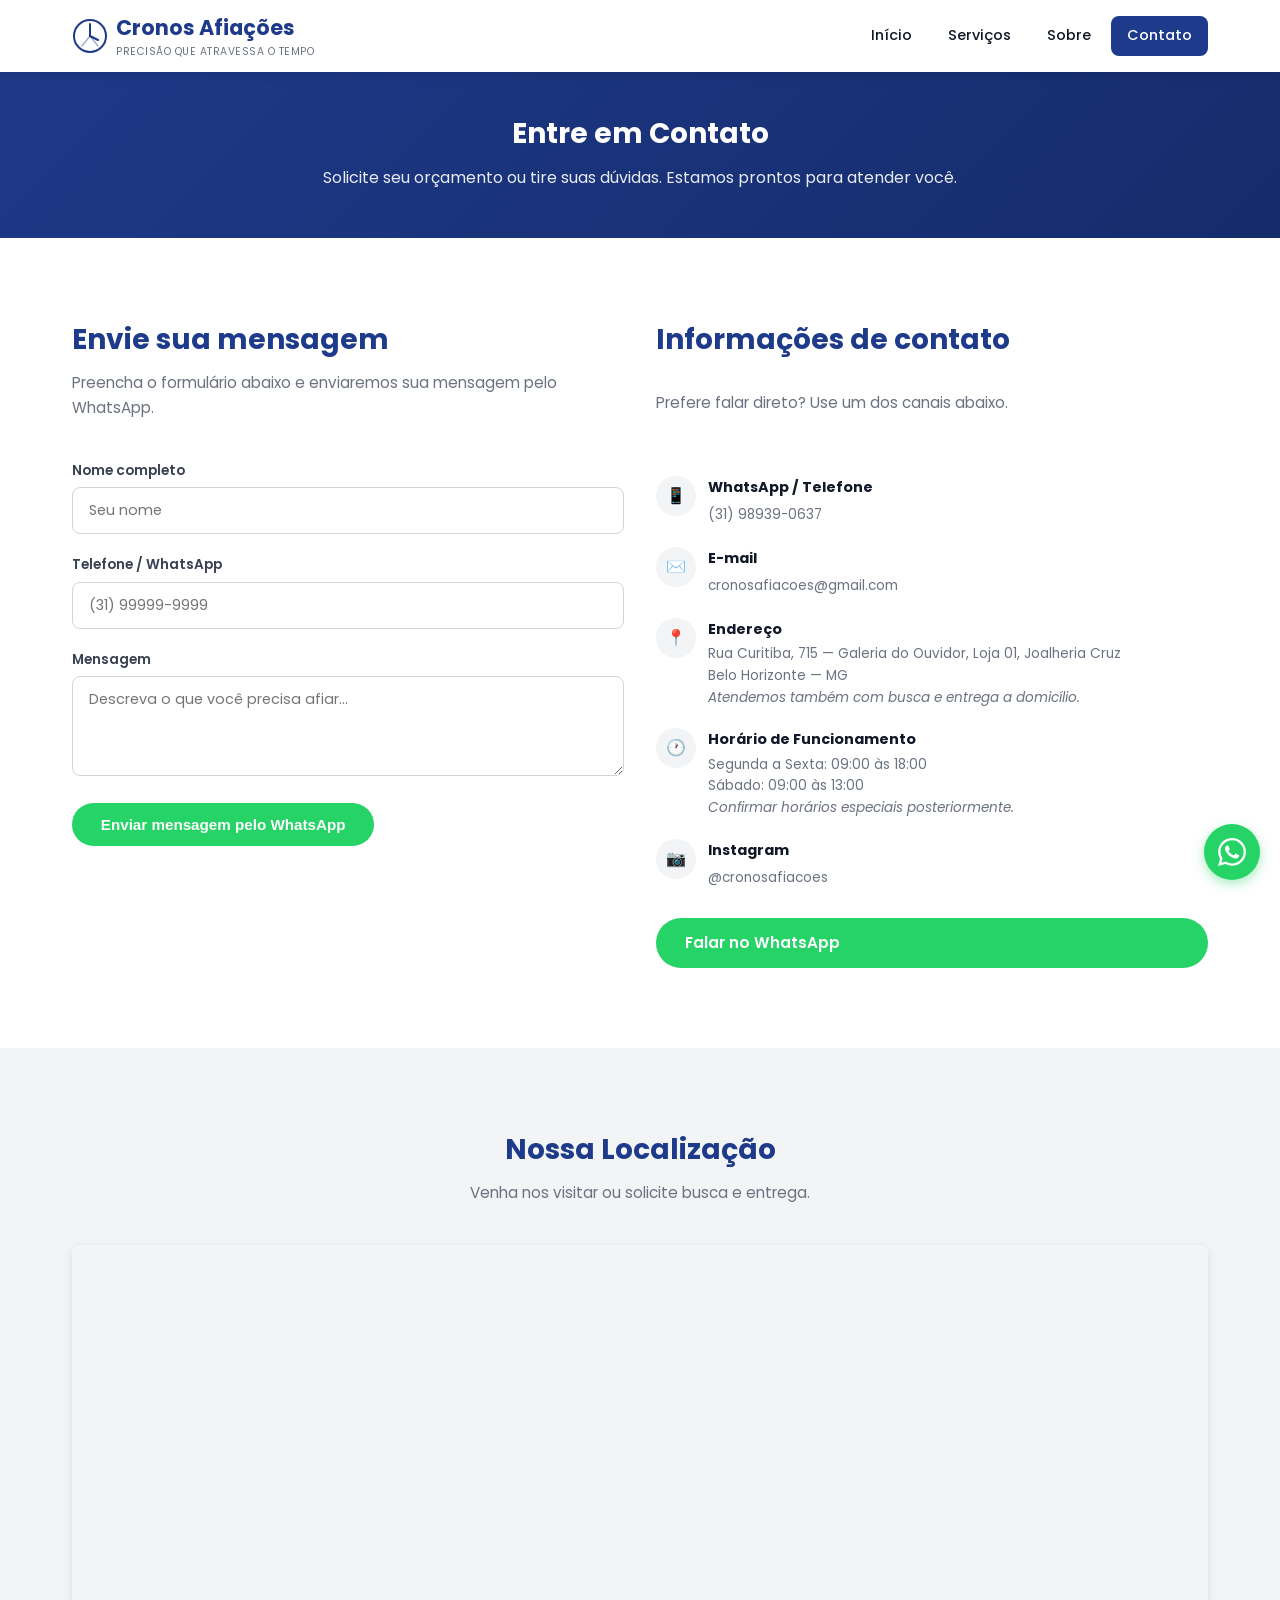
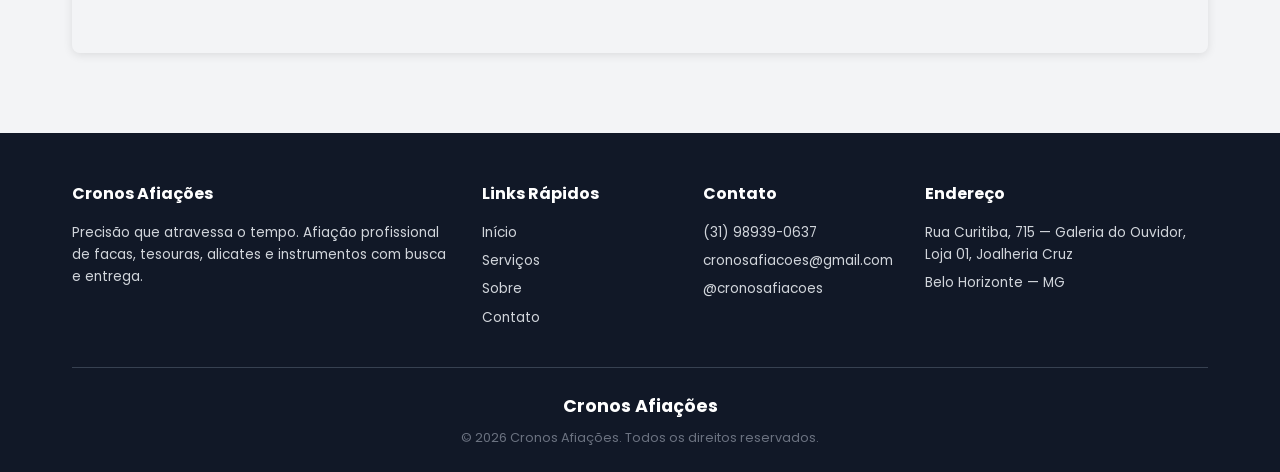
==== contato.html @ dbb089f4 "feat: site institucional Cronos Afiações - HTML5/CSS3/JS puro" ====
<!DOCTYPE html>
<html lang="pt-BR">
<head>
  <meta charset="UTF-8">
  <meta name="viewport" content="width=device-width, initial-scale=1.0">
  <title>Contato — Cronos Afiações</title>
  <meta name="description" content="Entre em contato com a Cronos Afiações: WhatsApp, e-mail, formulário e endereço. Afiação profissional de facas, tesouras e alicates em Belo Horizonte.">
  <meta property="og:title" content="Contato — Cronos Afiações">
  <meta property="og:description" content="Fale conosco para solicitar orçamento de afiação profissional.">
  <meta property="og:type" content="website">
  <meta property="og:image" content="images/og-image.png">
  <link rel="icon" type="image/svg+xml" href="data:image/svg+xml,<svg xmlns='http://www.w3.org/2000/svg' viewBox='0 0 32 32'><text y='24' font-size='24'>⏱</text></svg>">
  <link rel="preconnect" href="https://fonts.googleapis.com">
  <link rel="preconnect" href="https://fonts.gstatic.com" crossorigin>
  <link href="https://fonts.googleapis.com/css2?family=Poppins:wght@400;500;600;700&display=swap" rel="stylesheet">
  <link rel="stylesheet" href="css/style.css">
</head>
<body>

  <!-- Header -->
  <header class="header">
    <div class="container">
      <a href="index.html" class="logo">
        <svg viewBox="0 0 36 36" fill="none" xmlns="http://www.w3.org/2000/svg">
          <circle cx="18" cy="18" r="16" stroke="#1E3A8A" stroke-width="2"/>
          <line x1="18" y1="6" x2="18" y2="18" stroke="#1E3A8A" stroke-width="2" stroke-linecap="round"/>
          <line x1="18" y1="18" x2="26" y2="22" stroke="#1E3A8A" stroke-width="2" stroke-linecap="round"/>
          <path d="M10 28 L18 18 L26 28" stroke="#1E3A8A" stroke-width="1.5" fill="none" stroke-linecap="round" stroke-linejoin="round" opacity="0.4"/>
        </svg>
        <div class="logo-text">
          Cronos Afiações
          <span>Precisão que atravessa o tempo</span>
        </div>
      </a>
      <nav class="nav-links">
        <a href="index.html">Início</a>
        <a href="servicos.html">Serviços</a>
        <a href="sobre.html">Sobre</a>
        <a href="contato.html">Contato</a>
      </nav>
      <button class="hamburger" aria-label="Menu">
        <span></span>
        <span></span>
        <span></span>
      </button>
    </div>
  </header>

  <!-- Mobile Menu -->
  <nav class="mobile-menu">
    <a href="index.html">Início</a>
    <a href="servicos.html">Serviços</a>
    <a href="sobre.html">Sobre</a>
    <a href="contato.html">Contato</a>
  </nav>

  <!-- Page Hero -->
  <section class="page-hero">
    <div class="container">
      <h1>Entre em Contato</h1>
      <p>Solicite seu orçamento ou tire suas dúvidas. Estamos prontos para atender você.</p>
    </div>
  </section>

  <!-- Contato -->
  <section>
    <div class="container">
      <div class="contato-grid">

        <!-- Formulário -->
        <div>
          <h2 class="section-title" style="text-align:left">Envie sua mensagem</h2>
          <p class="section-subtitle" style="text-align:left">Preencha o formulário abaixo e enviaremos sua mensagem pelo WhatsApp.</p>
          <form id="contactForm">
            <div class="form-group">
              <label for="nome">Nome completo</label>
              <input type="text" id="nome" name="nome" placeholder="Seu nome" required>
            </div>
            <div class="form-group">
              <label for="telefone">Telefone / WhatsApp</label>
              <input type="tel" id="telefone" name="telefone" placeholder="(31) 99999-9999" required>
            </div>
            <div class="form-group">
              <label for="mensagem">Mensagem</label>
              <textarea id="mensagem" name="mensagem" placeholder="Descreva o que você precisa afiar..." required></textarea>
            </div>
            <button type="submit" class="btn btn-whatsapp">Enviar mensagem pelo WhatsApp</button>
          </form>
        </div>

        <!-- Informações -->
        <div class="contato-info">
          <h2 class="section-title" style="text-align:left">Informações de contato</h2>
          <p class="section-subtitle" style="text-align:left">Prefere falar direto? Use um dos canais abaixo.</p>

          <div class="info-item">
            <div class="info-icon">📱</div>
            <div>
              <h4>WhatsApp / Telefone</h4>
              <a href="tel:+5531989390637">(31) 98939-0637</a>
            </div>
          </div>

          <div class="info-item">
            <div class="info-icon">✉️</div>
            <div>
              <h4>E-mail</h4>
              <a href="mailto:cronosafiacoes@gmail.com">cronosafiacoes@gmail.com</a>
            </div>
          </div>

          <div class="info-item">
            <div class="info-icon">📍</div>
            <div>
              <h4>Endereço</h4>
              <p>Rua Curitiba, 715 — Galeria do Ouvidor, Loja 01, Joalheria Cruz<br>Belo Horizonte — MG</p>
              <p><em>Atendemos também com busca e entrega a domicílio.</em></p>
            </div>
          </div>

          <div class="info-item">
            <div class="info-icon">🕐</div>
            <div>
              <h4>Horário de Funcionamento</h4>
              <p>Segunda a Sexta: 09:00 às 18:00<br>Sábado: 09:00 às 13:00</p>
              <p><em>Confirmar horários especiais posteriormente.</em></p>
            </div>
          </div>

          <div class="info-item">
            <div class="info-icon">📷</div>
            <div>
              <h4>Instagram</h4>
              <a href="https://www.instagram.com/cronosafiacoes" target="_blank" rel="noopener">@cronosafiacoes</a>
            </div>
          </div>

          <a href="https://wa.me/5531989390637?text=Ol%C3%A1%2C%20gostaria%20de%20solicitar%20um%20or%C3%A7amento%20de%20afia%C3%A7%C3%A3o" class="btn btn-whatsapp" target="_blank" rel="noopener" style="margin-top:0.5rem">
            Falar no WhatsApp
          </a>
        </div>

      </div>
    </div>
  </section>

  <!-- Mapa -->
  <section class="como-funciona">
    <div class="container">
      <h2 class="section-title">Nossa Localização</h2>
      <p class="section-subtitle">Venha nos visitar ou solicite busca e entrega.</p>
      <div class="mapa">
        <!-- Trocar src pelo link de embed do Google Maps real -->
        <iframe 
          src="https://www.google.com/maps/embed?pb=!1m18!1m12!1m3!1d3750.8!2d-43.935!3d-19.919!2m3!1f0!2f0!3f0!3m2!1i1024!2i768!4f13.1!3m3!1m2!1s0x0%3A0x0!2zMTnCsDU1JzA4LjAiUyA0M8KwNTYnMDYuMCJX!5e0!3m2!1spt-BR!2sbr!4v1700000000000!5m2!1spt-BR!2sbr" 
          allowfullscreen="" 
          loading="lazy" 
          referrerpolicy="no-referrer-when-downgrade"
          title="Localização da Cronos Afiações">
        </iframe>
      </div>
      <!-- 
        INSTRUÇÃO: Para obter o iframe correto do Google Maps:
        1. Acesse maps.google.com
        2. Busque pelo endereço: Rua Curitiba, 715, Galeria do Ouvidor, Belo Horizonte
        3. Clique em "Compartilhar" > "Incorporar um mapa"
        4. Copie o código iframe e substitua acima
      -->
    </div>
  </section>

  <!-- Footer -->
  <footer class="footer">
    <div class="container">
      <div class="footer-grid">
        <div class="footer-col">
          <h4>Cronos Afiações</h4>
          <p>Precisão que atravessa o tempo. Afiação profissional de facas, tesouras, alicates e instrumentos com busca e entrega.</p>
        </div>
        <div class="footer-col">
          <h4>Links Rápidos</h4>
          <a href="index.html">Início</a>
          <a href="servicos.html">Serviços</a>
          <a href="sobre.html">Sobre</a>
          <a href="contato.html">Contato</a>
        </div>
        <div class="footer-col">
          <h4>Contato</h4>
          <a href="tel:+5531989390637">(31) 98939-0637</a>
          <a href="mailto:cronosafiacoes@gmail.com">cronosafiacoes@gmail.com</a>
          <a href="https://www.instagram.com/cronosafiacoes" target="_blank" rel="noopener">@cronosafiacoes</a>
        </div>
        <div class="footer-col">
          <h4>Endereço</h4>
          <p>Rua Curitiba, 715 — Galeria do Ouvidor, Loja 01, Joalheria Cruz</p>
          <p>Belo Horizonte — MG</p>
        </div>
      </div>
      <div class="footer-bottom">
        <span class="logo-footer">Cronos Afiações</span>
        <p>&copy; 2026 Cronos Afiações. Todos os direitos reservados.</p>
      </div>
    </div>
  </footer>

  <!-- WhatsApp Float -->
  <a href="https://wa.me/5531989390637?text=Ol%C3%A1%2C%20gostaria%20de%20solicitar%20um%20or%C3%A7amento%20de%20afia%C3%A7%C3%A3o" class="whatsapp-float" target="_blank" rel="noopener" aria-label="WhatsApp">
    <svg width="28" height="28" viewBox="0 0 24 24" fill="currentColor"><path d="M17.472 14.382c-.297-.149-1.758-.867-2.03-.967-.273-.099-.471-.148-.67.15-.197.297-.767.966-.94 1.164-.173.199-.347.223-.644.075-.297-.15-1.255-.463-2.39-1.475-.883-.788-1.48-1.761-1.653-2.059-.173-.297-.018-.458.13-.606.134-.133.298-.347.446-.52.149-.174.198-.298.298-.497.099-.198.05-.371-.025-.52-.075-.149-.669-1.612-.916-2.207-.242-.579-.487-.5-.669-.51-.173-.008-.371-.01-.57-.01-.198 0-.52.074-.792.372-.272.297-1.04 1.016-1.04 2.479 0 1.462 1.065 2.875 1.213 3.074.149.198 2.096 3.2 5.077 4.487.709.306 1.262.489 1.694.625.712.227 1.36.195 1.871.118.571-.085 1.758-.719 2.006-1.413.248-.694.248-1.289.173-1.413-.074-.124-.272-.198-.57-.347m-5.421 7.403h-.004a9.87 9.87 0 01-5.031-1.378l-.361-.214-3.741.982.998-3.648-.235-.374a9.86 9.86 0 01-1.51-5.26c.001-5.45 4.436-9.884 9.888-9.884 2.64 0 5.122 1.03 6.988 2.898a9.825 9.825 0 012.893 6.994c-.003 5.45-4.437 9.884-9.885 9.884m8.413-18.297A11.815 11.815 0 0012.05 0C5.495 0 .16 5.335.157 11.892c0 2.096.547 4.142 1.588 5.945L.057 24l6.305-1.654a11.882 11.882 0 005.683 1.448h.005c6.554 0 11.89-5.335 11.893-11.893a11.821 11.821 0 00-3.48-8.413z"/></svg>
  </a>

  <script src="js/main.js"></script>
</body>
</html>
---- css/style.css ----
/* ============================================
   Cronos Afiações - Estilo Principal
   Mobile-first | Responsivo
   ============================================ */

/* ---------- Reset & Base ---------- */
*,
*::before,
*::after {
  margin: 0;
  padding: 0;
  box-sizing: border-box;
}

:root {
  --azul: #1E3A8A;
  --azul-escuro: #152c6b;
  --azul-claro: #2563eb;
  --branco: #ffffff;
  --cinza-100: #f3f4f6;
  --cinza-200: #e5e7eb;
  --cinza-300: #d1d5db;
  --cinza-500: #6b7280;
  --cinza-700: #374151;
  --cinza-900: #111827;
  --prata: #c0c0c0;
  --sombra: 0 2px 10px rgba(0, 0, 0, 0.1);
  --sombra-lg: 0 4px 20px rgba(0, 0, 0, 0.15);
  --radius: 8px;
  --transicao: 0.3s ease;
}

html {
  scroll-behavior: smooth;
}

body {
  font-family: 'Poppins', sans-serif;
  color: var(--cinza-900);
  line-height: 1.6;
  background: var(--branco);
}

a {
  text-decoration: none;
  color: inherit;
  transition: color var(--transicao);
}

ul {
  list-style: none;
}

img {
  max-width: 100%;
  height: auto;
  display: block;
}

.container {
  width: 100%;
  max-width: 1200px;
  margin: 0 auto;
  padding: 0 1rem;
}

.section-title {
  font-size: 1.75rem;
  font-weight: 700;
  text-align: center;
  margin-bottom: 0.5rem;
  color: var(--azul);
}

.section-subtitle {
  text-align: center;
  color: var(--cinza-500);
  margin-bottom: 2.5rem;
  font-size: 0.95rem;
}

section {
  padding: 4rem 0;
}

/* ---------- Header / Navbar ---------- */
.header {
  position: fixed;
  top: 0;
  left: 0;
  width: 100%;
  background: var(--branco);
  box-shadow: var(--sombra);
  z-index: 1000;
  transition: background var(--transicao);
}

.header .container {
  display: flex;
  align-items: center;
  justify-content: space-between;
  height: 64px;
}

.logo {
  display: flex;
  align-items: center;
  gap: 0.5rem;
  font-weight: 700;
  font-size: 1.15rem;
  color: var(--azul);
}

.logo svg {
  width: 32px;
  height: 32px;
}

.logo-text span {
  display: block;
  font-size: 0.65rem;
  font-weight: 400;
  color: var(--cinza-500);
  letter-spacing: 0.5px;
  text-transform: uppercase;
}

.nav-links {
  display: none;
}

.nav-links a {
  font-size: 0.9rem;
  font-weight: 500;
  padding: 0.5rem 1rem;
  border-radius: var(--radius);
  transition: background var(--transicao), color var(--transicao);
}

.nav-links a:hover,
.nav-links a.active {
  background: var(--azul);
  color: var(--branco);
}

/* Hamburger */
.hamburger {
  display: flex;
  flex-direction: column;
  gap: 5px;
  background: none;
  border: none;
  cursor: pointer;
  padding: 4px;
}

.hamburger span {
  display: block;
  width: 26px;
  height: 3px;
  background: var(--azul);
  border-radius: 2px;
  transition: transform var(--transicao), opacity var(--transicao);
}

.hamburger.active span:nth-child(1) {
  transform: rotate(45deg) translate(5px, 6px);
}

.hamburger.active span:nth-child(2) {
  opacity: 0;
}

.hamburger.active span:nth-child(3) {
  transform: rotate(-45deg) translate(5px, -6px);
}

/* Mobile Menu */
.mobile-menu {
  position: fixed;
  top: 64px;
  left: 0;
  width: 100%;
  height: calc(100vh - 64px);
  background: var(--branco);
  transform: translateX(-100%);
  transition: transform var(--transicao);
  z-index: 999;
  padding: 2rem 1rem;
}

.mobile-menu.active {
  transform: translateX(0);
}

.mobile-menu a {
  display: block;
  padding: 1rem 0;
  font-size: 1.1rem;
  font-weight: 500;
  border-bottom: 1px solid var(--cinza-200);
  color: var(--cinza-700);
}

.mobile-menu a:hover,
.mobile-menu a.active {
  color: var(--azul);
}

/* ---------- Hero ---------- */
.hero {
  padding: 7rem 0 4rem;
  background: linear-gradient(135deg, var(--azul) 0%, var(--azul-escuro) 100%);
  color: var(--branco);
  text-align: center;
  position: relative;
  overflow: hidden;
}

.hero::after {
  content: '';
  position: absolute;
  bottom: -2px;
  left: 0;
  width: 100%;
  height: 60px;
  background: var(--branco);
  clip-path: ellipse(55% 100% at 50% 100%);
}

.hero h1 {
  font-size: 1.75rem;
  font-weight: 700;
  margin-bottom: 1rem;
  line-height: 1.3;
}

.hero p {
  font-size: 1rem;
  margin-bottom: 2rem;
  opacity: 0.9;
  max-width: 600px;
  margin-left: auto;
  margin-right: auto;
}

.btn {
  display: inline-block;
  padding: 0.8rem 1.8rem;
  border-radius: 50px;
  font-weight: 600;
  font-size: 0.95rem;
  cursor: pointer;
  border: none;
  transition: transform var(--transicao), box-shadow var(--transicao);
}

.btn:hover {
  transform: translateY(-2px);
  box-shadow: var(--sombra-lg);
}

.btn-whatsapp {
  background: #25D366;
  color: var(--branco);
}

.btn-whatsapp:hover {
  background: #20bd5a;
}

.btn-primary {
  background: var(--azul);
  color: var(--branco);
}

.btn-outline {
  background: transparent;
  color: var(--azul);
  border: 2px solid var(--azul);
}

.btn-outline:hover {
  background: var(--azul);
  color: var(--branco);
}

/* ---------- Diferenciais ---------- */
.diferenciais {
  background: var(--cinza-100);
}

.diferenciais-grid {
  display: grid;
  grid-template-columns: 1fr;
  gap: 1.5rem;
}

.diferencial-card {
  background: var(--branco);
  padding: 2rem 1.5rem;
  border-radius: var(--radius);
  text-align: center;
  box-shadow: var(--sombra);
  transition: transform var(--transicao);
}

.diferencial-card:hover {
  transform: translateY(-4px);
}

.diferencial-icon {
  width: 60px;
  height: 60px;
  background: var(--azul);
  color: var(--branco);
  border-radius: 50%;
  display: flex;
  align-items: center;
  justify-content: center;
  margin: 0 auto 1rem;
  font-size: 1.5rem;
}

.diferencial-card h3 {
  font-size: 1.05rem;
  margin-bottom: 0.5rem;
  color: var(--azul);
}

.diferencial-card p {
  font-size: 0.9rem;
  color: var(--cinza-500);
}

/* ---------- Serviços Resumo (Home) ---------- */
.servicos-resumo .servicos-grid {
  display: grid;
  grid-template-columns: 1fr;
  gap: 1.25rem;
}

.servico-item {
  display: flex;
  align-items: center;
  gap: 1rem;
  background: var(--branco);
  padding: 1.25rem;
  border-radius: var(--radius);
  box-shadow: var(--sombra);
  transition: transform var(--transicao);
}

.servico-item:hover {
  transform: translateY(-2px);
}

.servico-icon {
  width: 48px;
  height: 48px;
  min-width: 48px;
  background: var(--cinza-100);
  color: var(--azul);
  border-radius: var(--radius);
  display: flex;
  align-items: center;
  justify-content: center;
  font-size: 1.3rem;
}

.servico-item h4 {
  font-size: 0.95rem;
  margin-bottom: 0.15rem;
}

.servico-item p {
  font-size: 0.8rem;
  color: var(--cinza-500);
}

.servicos-resumo .btn-wrap {
  text-align: center;
  margin-top: 2rem;
}

/* ---------- Depoimentos ---------- */
.depoimentos {
  background: var(--cinza-100);
}

.depoimentos-grid {
  display: grid;
  grid-template-columns: 1fr;
  gap: 1.5rem;
}

.depoimento-card {
  background: var(--branco);
  padding: 1.5rem;
  border-radius: var(--radius);
  box-shadow: var(--sombra);
  position: relative;
}

.depoimento-card::before {
  content: '\201C';
  font-size: 3rem;
  color: var(--azul);
  opacity: 0.2;
  position: absolute;
  top: 0.5rem;
  left: 1rem;
  font-family: Georgia, serif;
}

.depoimento-card p {
  font-size: 0.9rem;
  color: var(--cinza-700);
  font-style: italic;
  margin-bottom: 1rem;
  padding-top: 1rem;
}

.depoimento-card .autor {
  font-size: 0.85rem;
  font-weight: 600;
  color: var(--azul);
}

/* ---------- CTA Final ---------- */
.cta-final {
  background: var(--azul);
  color: var(--branco);
  text-align: center;
}

.cta-final h2 {
  font-size: 1.5rem;
  margin-bottom: 0.75rem;
}

.cta-final p {
  margin-bottom: 1.5rem;
  opacity: 0.9;
}

/* ---------- Página Serviços ---------- */
.page-hero {
  padding: 7rem 0 3rem;
  background: linear-gradient(135deg, var(--azul) 0%, var(--azul-escuro) 100%);
  color: var(--branco);
  text-align: center;
}

.page-hero h1 {
  font-size: 1.75rem;
  margin-bottom: 0.5rem;
}

.page-hero p {
  opacity: 0.9;
  max-width: 700px;
  margin: 0 auto;
}

.observacao-topo {
  background: #FEF3C7;
  border-left: 4px solid #F59E0B;
  padding: 1rem 1.25rem;
  border-radius: 0 var(--radius) var(--radius) 0;
  margin-bottom: 2.5rem;
  font-size: 0.9rem;
  color: var(--cinza-700);
}

.servicos-lista {
  display: grid;
  grid-template-columns: 1fr;
  gap: 1.25rem;
}

.servico-card {
  background: var(--branco);
  padding: 1.5rem;
  border-radius: var(--radius);
  box-shadow: var(--sombra);
  border-left: 4px solid var(--azul);
  transition: transform var(--transicao);
}

.servico-card:hover {
  transform: translateY(-3px);
}

.servico-card-header {
  display: flex;
  align-items: center;
  gap: 0.75rem;
  margin-bottom: 0.75rem;
}

.servico-card-icon {
  width: 44px;
  height: 44px;
  min-width: 44px;
  background: var(--cinza-100);
  color: var(--azul);
  border-radius: var(--radius);
  display: flex;
  align-items: center;
  justify-content: center;
  font-size: 1.2rem;
}

.servico-card h3 {
  font-size: 1.05rem;
}

.servico-card p {
  font-size: 0.9rem;
  color: var(--cinza-500);
}

/* Como funciona */
.como-funciona {
  background: var(--cinza-100);
}

.passos {
  display: grid;
  grid-template-columns: 1fr;
  gap: 1.5rem;
  counter-reset: passo;
}

.passo {
  display: flex;
  gap: 1rem;
  align-items: flex-start;
  background: var(--branco);
  padding: 1.25rem;
  border-radius: var(--radius);
  box-shadow: var(--sombra);
  counter-increment: passo;
}

.passo-numero {
  width: 40px;
  height: 40px;
  min-width: 40px;
  background: var(--azul);
  color: var(--branco);
  border-radius: 50%;
  display: flex;
  align-items: center;
  justify-content: center;
  font-weight: 700;
  font-size: 1rem;
}

.passo h4 {
  font-size: 0.95rem;
  margin-bottom: 0.25rem;
}

.passo p {
  font-size: 0.85rem;
  color: var(--cinza-500);
}

.preco-cta {
  text-align: center;
  margin-top: 2rem;
}

.preco-cta p {
  font-size: 1rem;
  color: var(--cinza-700);
  margin-bottom: 1rem;
}

/* ---------- Página Sobre ---------- */
.sobre-conteudo p {
  margin-bottom: 1rem;
  font-size: 0.95rem;
  color: var(--cinza-700);
}

.missao-valores {
  background: var(--cinza-100);
}

.missao-valores-grid {
  display: grid;
  grid-template-columns: 1fr;
  gap: 1.5rem;
}

.missao-card,
.valor-card {
  background: var(--branco);
  padding: 1.5rem;
  border-radius: var(--radius);
  box-shadow: var(--sombra);
}

.missao-card h3,
.valor-card h3 {
  color: var(--azul);
  font-size: 1.1rem;
  margin-bottom: 0.5rem;
}

.missao-card p,
.valor-card p {
  font-size: 0.9rem;
  color: var(--cinza-500);
}

.fotos-placeholder {
  display: grid;
  grid-template-columns: 1fr;
  gap: 1rem;
}

.foto-placeholder {
  background: var(--cinza-200);
  border-radius: var(--radius);
  height: 200px;
  display: flex;
  align-items: center;
  justify-content: center;
  color: var(--cinza-500);
  font-size: 0.85rem;
  border: 2px dashed var(--cinza-300);
}

/* ---------- Página Contato ---------- */
.contato-grid {
  display: grid;
  grid-template-columns: 1fr;
  gap: 2rem;
}

.form-group {
  margin-bottom: 1.25rem;
}

.form-group label {
  display: block;
  font-size: 0.85rem;
  font-weight: 600;
  margin-bottom: 0.35rem;
  color: var(--cinza-700);
}

.form-group input,
.form-group textarea {
  width: 100%;
  padding: 0.75rem 1rem;
  border: 1px solid var(--cinza-300);
  border-radius: var(--radius);
  font-family: 'Poppins', sans-serif;
  font-size: 0.9rem;
  transition: border-color var(--transicao);
  background: var(--branco);
}

.form-group input:focus,
.form-group textarea:focus {
  outline: none;
  border-color: var(--azul);
}

.form-group textarea {
  resize: vertical;
  min-height: 100px;
}

.contato-info {
  display: flex;
  flex-direction: column;
  gap: 1.25rem;
}

.info-item {
  display: flex;
  align-items: flex-start;
  gap: 0.75rem;
}

.info-icon {
  width: 40px;
  height: 40px;
  min-width: 40px;
  background: var(--cinza-100);
  color: var(--azul);
  border-radius: 50%;
  display: flex;
  align-items: center;
  justify-content: center;
  font-size: 1rem;
}

.info-item h4 {
  font-size: 0.9rem;
  margin-bottom: 0.15rem;
}

.info-item p,
.info-item a {
  font-size: 0.85rem;
  color: var(--cinza-500);
}

.info-item a:hover {
  color: var(--azul);
}

.mapa {
  border-radius: var(--radius);
  overflow: hidden;
  box-shadow: var(--sombra);
}

.mapa iframe {
  width: 100%;
  height: 300px;
  border: none;
}

.redes-sociais {
  display: flex;
  gap: 0.75rem;
  margin-top: 0.5rem;
}

.redes-sociais a {
  width: 40px;
  height: 40px;
  background: var(--cinza-100);
  color: var(--azul);
  border-radius: 50%;
  display: flex;
  align-items: center;
  justify-content: center;
  transition: background var(--transicao), color var(--transicao);
}

.redes-sociais a:hover {
  background: var(--azul);
  color: var(--branco);
}

/* ---------- Footer ---------- */
.footer {
  background: var(--cinza-900);
  color: var(--cinza-300);
  padding: 3rem 0 1.5rem;
}

.footer-grid {
  display: grid;
  grid-template-columns: 1fr;
  gap: 2rem;
  margin-bottom: 2rem;
}

.footer-col h4 {
  color: var(--branco);
  font-size: 1rem;
  margin-bottom: 1rem;
}

.footer-col p,
.footer-col a {
  font-size: 0.85rem;
  color: var(--cinza-300);
  display: block;
  margin-bottom: 0.4rem;
}

.footer-col a:hover {
  color: var(--branco);
}

.footer-bottom {
  border-top: 1px solid var(--cinza-700);
  padding-top: 1.5rem;
  text-align: center;
  font-size: 0.8rem;
  color: var(--cinza-500);
}

.footer-bottom .logo-footer {
  font-size: 1.1rem;
  font-weight: 700;
  color: var(--branco);
  margin-bottom: 0.5rem;
  display: block;
}

/* ---------- WhatsApp Float ---------- */
.whatsapp-float {
  position: fixed;
  bottom: 1.25rem;
  right: 1.25rem;
  width: 56px;
  height: 56px;
  background: #25D366;
  color: var(--branco);
  border-radius: 50%;
  display: flex;
  align-items: center;
  justify-content: center;
  font-size: 1.75rem;
  box-shadow: 0 4px 12px rgba(37, 211, 102, 0.4);
  z-index: 900;
  transition: transform var(--transicao), box-shadow var(--transicao);
}

.whatsapp-float:hover {
  transform: scale(1.1);
  box-shadow: 0 6px 20px rgba(37, 211, 102, 0.5);
}

/* ---------- Tablet (≥640px) ---------- */
@media (min-width: 640px) {
  .container {
    padding: 0 2rem;
  }

  .hero h1 {
    font-size: 2.25rem;
  }

  .diferenciais-grid {
    grid-template-columns: repeat(3, 1fr);
  }

  .servicos-resumo .servicos-grid {
    grid-template-columns: repeat(2, 1fr);
  }

  .depoimentos-grid {
    grid-template-columns: repeat(2, 1fr);
  }

  .servicos-lista {
    grid-template-columns: repeat(2, 1fr);
  }

  .passos {
    grid-template-columns: repeat(2, 1fr);
  }

  .fotos-placeholder {
    grid-template-columns: repeat(2, 1fr);
  }

  .contato-grid {
    grid-template-columns: 1fr 1fr;
  }

  .mapa iframe {
    height: 350px;
  }

  .footer-grid {
    grid-template-columns: repeat(2, 1fr);
  }
}

/* ---------- Desktop (≥1024px) ---------- */
@media (min-width: 1024px) {
  .hamburger {
    display: none;
  }

  .nav-links {
    display: flex;
    gap: 0.25rem;
  }

  .mobile-menu {
    display: none;
  }

  .header .container {
    height: 72px;
  }

  .logo {
    font-size: 1.3rem;
  }

  .logo svg {
    width: 36px;
    height: 36px;
  }

  .hero {
    padding: 8rem 0 5rem;
  }

  .hero h1 {
    font-size: 2.75rem;
  }

  .hero p {
    font-size: 1.1rem;
  }

  section {
    padding: 5rem 0;
  }

  .servicos-resumo .servicos-grid {
    grid-template-columns: repeat(3, 1fr);
  }

  .depoimentos-grid {
    grid-template-columns: repeat(3, 1fr);
  }

  .passos {
    grid-template-columns: repeat(4, 1fr);
  }

  .fotos-placeholder {
    grid-template-columns: repeat(3, 1fr);
  }

  .footer-grid {
    grid-template-columns: 2fr 1fr 1fr 1.5fr;
  }

  .mapa iframe {
    height: 400px;
  }
}
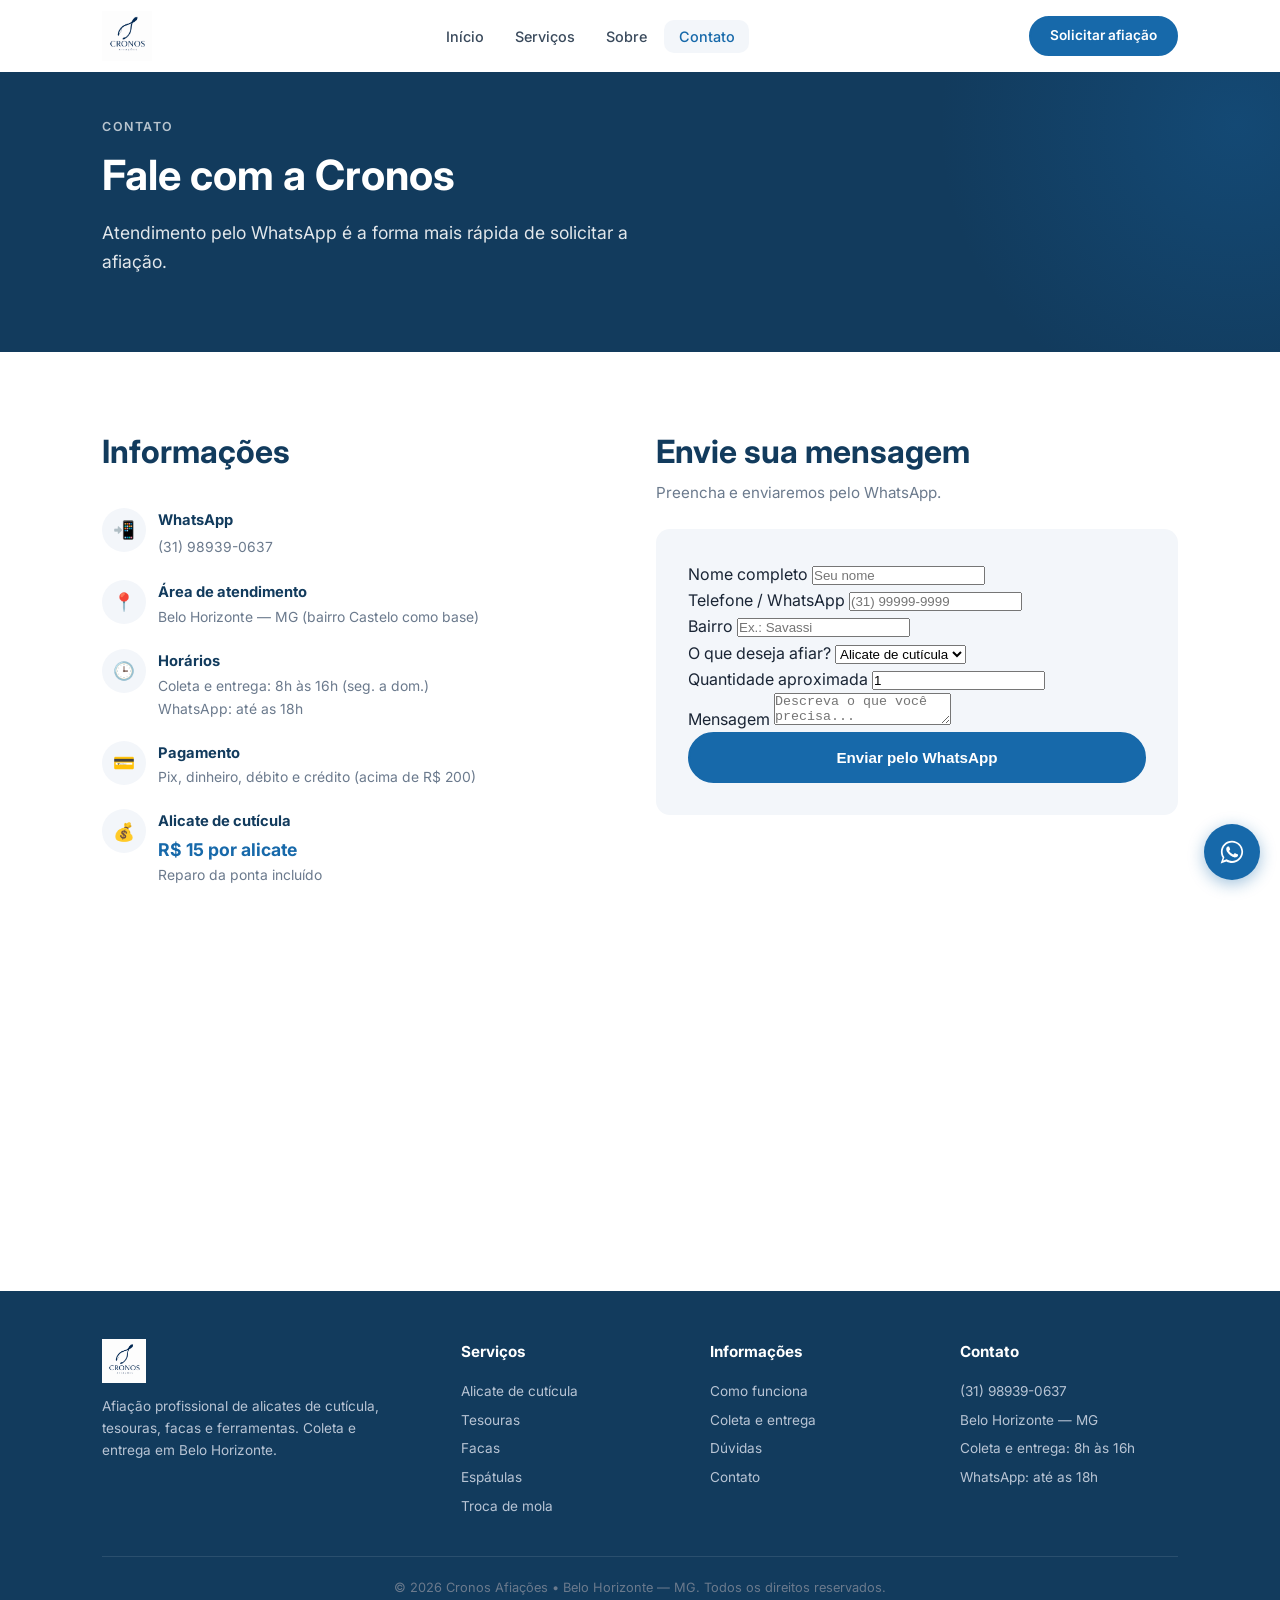
==== commit 9f7790b0: "Reescrita das paginas internas (servicos, sobre, contato) + SEO robots/sitemap na identidade oficial" ====
--- a/contato.html
+++ b/contato.html
@@ -2,17 +2,21 @@
 <html lang="pt-BR">
 <head>
   <meta charset="UTF-8">
-  <meta name="viewport" content="width=device-width, initial-scale=1.0">
-  <title>Contato — Cronos Afiações</title>
-  <meta name="description" content="Entre em contato com a Cronos Afiações: WhatsApp, e-mail, formulário e endereço. Afiação profissional de facas, tesouras e alicates em Belo Horizonte.">
+  <meta name="viewport" content="width=device-width, initial-scale=1">
+  <title>Contato — Fale com a Cronos Afiações | WhatsApp (31) 98939-0637</title>
+  <meta name="description" content="Entre em contato com a Cronos Afiações. Afiação de alicate de cutícula por R$ 15. Coleta e entrega em Belo Horizonte. WhatsApp (31) 98939-0637.">
+  <meta name="robots" content="index, follow">
   <meta property="og:title" content="Contato — Cronos Afiações">
-  <meta property="og:description" content="Fale conosco para solicitar orçamento de afiação profissional.">
+  <meta property="og:description" content="Fale pelo WhatsApp e solicite a afiação de seus alicates. Coleta e entrega em BH.">
   <meta property="og:type" content="website">
-  <meta property="og:image" content="images/og-image.png">
-  <link rel="icon" type="image/svg+xml" href="data:image/svg+xml,<svg xmlns='http://www.w3.org/2000/svg' viewBox='0 0 32 32'><text y='24' font-size='24'>⏱</text></svg>">
+  <meta property="og:url" content="https://cronosafiacoes.github.io/cronos-afiacoes/contato.html">
+  <meta property="og:image" content="img/logo.png">
+  <meta property="og:locale" content="pt_BR">
+  <link rel="canonical" href="https://cronosafiacoes.github.io/cronos-afiacoes/contato.html">
+  <link rel="icon" type="image/png" href="img/logo.png">
   <link rel="preconnect" href="https://fonts.googleapis.com">
   <link rel="preconnect" href="https://fonts.gstatic.com" crossorigin>
-  <link href="https://fonts.googleapis.com/css2?family=Poppins:wght@400;500;600;700&display=swap" rel="stylesheet">
+  <link href="https://fonts.googleapis.com/css2?family=Inter:wght@400;500;600;700&display=swap" rel="stylesheet">
   <link rel="stylesheet" href="css/style.css">
 </head>
 <body>
@@ -20,192 +24,181 @@
   <!-- Header -->
   <header class="header">
     <div class="container">
-      <a href="index.html" class="logo">
-        <svg viewBox="0 0 36 36" fill="none" xmlns="http://www.w3.org/2000/svg">
-          <circle cx="18" cy="18" r="16" stroke="#1E3A8A" stroke-width="2"/>
-          <line x1="18" y1="6" x2="18" y2="18" stroke="#1E3A8A" stroke-width="2" stroke-linecap="round"/>
-          <line x1="18" y1="18" x2="26" y2="22" stroke="#1E3A8A" stroke-width="2" stroke-linecap="round"/>
-          <path d="M10 28 L18 18 L26 28" stroke="#1E3A8A" stroke-width="1.5" fill="none" stroke-linecap="round" stroke-linejoin="round" opacity="0.4"/>
-        </svg>
-        <div class="logo-text">
-          Cronos Afiações
-          <span>Precisão que atravessa o tempo</span>
-        </div>
+      <a href="index.html" class="logo" aria-label="Cronos Afiações — Página inicial">
+        <img src="img/logo.png" alt="Cronos Afiações" width="150" height="46">
       </a>
-      <nav class="nav-links">
-        <a href="index.html">Início</a>
-        <a href="servicos.html">Serviços</a>
-        <a href="sobre.html">Sobre</a>
-        <a href="contato.html">Contato</a>
+      <nav aria-label="Menu principal">
+        <ul class="nav-links">
+          <li><a href="index.html">Início</a></li>
+          <li><a href="servicos.html">Serviços</a></li>
+          <li><a href="sobre.html">Sobre</a></li>
+          <li><a href="contato.html" class="active">Contato</a></li>
+        </ul>
       </nav>
-      <button class="hamburger" aria-label="Menu">
-        <span></span>
-        <span></span>
-        <span></span>
-      </button>
+      <a href="https://wa.me/5531989390637?text=Ol%C3%A1!%20Vim%20pelo%20site%20da%20Cronos%20Afi%C3%A7%C3%B5es%20e%20gostaria%20de%20afiar%20meus%20alicates." class="btn btn-whatsapp btn-sm" target="_blank" rel="noopener">Solicitar afiação</a>
+      <button class="hamburger" aria-label="Menu" id="hamburger"><span></span><span></span><span></span></button>
     </div>
   </header>
 
-  <!-- Mobile Menu -->
-  <nav class="mobile-menu">
+  <nav class="mobile-menu" id="mobileMenu" aria-label="Menu mobile">
     <a href="index.html">Início</a>
     <a href="servicos.html">Serviços</a>
     <a href="sobre.html">Sobre</a>
-    <a href="contato.html">Contato</a>
+    <a href="contato.html" class="active">Contato</a>
+    <a href="https://wa.me/5531989390637?text=Ol%C3%A1!%20Vim%20pelo%20site%20da%20Cronos%20Afi%C3%A7%C3%B5es%20e%20gostaria%20de%20afiar%20meus%20alicates." class="btn btn-whatsapp" target="_blank" rel="noopener">Falar no WhatsApp</a>
   </nav>
 
-  <!-- Page Hero -->
-  <section class="page-hero">
-    <div class="container">
-      <h1>Entre em Contato</h1>
-      <p>Solicite seu orçamento ou tire suas dúvidas. Estamos prontos para atender você.</p>
-    </div>
-  </section>
-
-  <!-- Contato -->
-  <section>
-    <div class="container">
-      <div class="contato-grid">
-
-        <!-- Formulário -->
-        <div>
-          <h2 class="section-title" style="text-align:left">Envie sua mensagem</h2>
-          <p class="section-subtitle" style="text-align:left">Preencha o formulário abaixo e enviaremos sua mensagem pelo WhatsApp.</p>
-          <form id="contactForm">
-            <div class="form-group">
-              <label for="nome">Nome completo</label>
-              <input type="text" id="nome" name="nome" placeholder="Seu nome" required>
-            </div>
-            <div class="form-group">
-              <label for="telefone">Telefone / WhatsApp</label>
-              <input type="tel" id="telefone" name="telefone" placeholder="(31) 99999-9999" required>
-            </div>
-            <div class="form-group">
-              <label for="mensagem">Mensagem</label>
-              <textarea id="mensagem" name="mensagem" placeholder="Descreva o que você precisa afiar..." required></textarea>
-            </div>
-            <button type="submit" class="btn btn-whatsapp">Enviar mensagem pelo WhatsApp</button>
-          </form>
-        </div>
-
-        <!-- Informações -->
-        <div class="contato-info">
-          <h2 class="section-title" style="text-align:left">Informações de contato</h2>
-          <p class="section-subtitle" style="text-align:left">Prefere falar direto? Use um dos canais abaixo.</p>
-
-          <div class="info-item">
-            <div class="info-icon">📱</div>
-            <div>
-              <h4>WhatsApp / Telefone</h4>
-              <a href="tel:+5531989390637">(31) 98939-0637</a>
+  <main>
+    <!-- Page Hero -->
+    <section class="hero" style="padding:7rem 0 3rem">
+      <div class="container">
+        <div class="hero-content">
+          <span class="tag" style="color:rgba(255,255,255,0.7)">Contato</span>
+          <h1>Fale com a Cronos</h1>
+          <p>Atendimento pelo WhatsApp é a forma mais rápida de solicitar a afiação.</p>
+        </div>
+      </div>
+    </section>
+
+    <!-- Contato -->
+    <section class="contato">
+      <div class="container">
+        <div class="contato-grid">
+
+          <!-- Informações -->
+          <div class="contato-info">
+            <h2 class="section-title" style="text-align:left;margin-bottom:1rem">Informações</h2>
+
+            <div class="info-item">
+              <div class="info-icon" aria-hidden="true">📲</div>
+              <div>
+                <h4>WhatsApp</h4>
+                <a href="https://wa.me/5531989390637" target="_blank" rel="noopener">(31) 98939-0637</a>
+              </div>
+            </div>
+
+            <div class="info-item">
+              <div class="info-icon" aria-hidden="true">📍</div>
+              <div>
+                <h4>Área de atendimento</h4>
+                <p>Belo Horizonte — MG (bairro Castelo como base)</p>
+              </div>
+            </div>
+
+            <div class="info-item">
+              <div class="info-icon" aria-hidden="true">🕒</div>
+              <div>
+                <h4>Horários</h4>
+                <p>Coleta e entrega: 8h às 16h (seg. a dom.)<br>WhatsApp: até as 18h</p>
+              </div>
+            </div>
+
+            <div class="info-item">
+              <div class="info-icon" aria-hidden="true">💳</div>
+              <div>
+                <h4>Pagamento</h4>
+                <p>Pix, dinheiro, débito e crédito (acima de R$ 200)</p>
+              </div>
+            </div>
+
+            <div class="info-item">
+              <div class="info-icon" aria-hidden="true">💰</div>
+              <div>
+                <h4>Alicate de cutícula</h4>
+                <p style="font-size:1.1rem;font-weight:700;color:var(--azul)">R$ 15 por alicate</p>
+                <p>Reparo da ponta incluído</p>
+              </div>
+            </div>
+
+            <div class="mapa" style="margin-top:1rem">
+              <iframe src="https://www.google.com/maps?q=Bairro+Castelo,+Belo+Horizonte,+MG&output=embed" loading="lazy" title="Mapa do bairro Castelo, Belo Horizonte" width="100%" height="280" style="border:0;border-radius:10px"></iframe>
             </div>
           </div>
 
-          <div class="info-item">
-            <div class="info-icon">✉️</div>
-            <div>
-              <h4>E-mail</h4>
-              <a href="mailto:cronosafiacoes@gmail.com">cronosafiacoes@gmail.com</a>
-            </div>
+          <!-- Formulário -->
+          <div>
+            <h2 class="section-title" style="text-align:left;margin-bottom:0.5rem">Envie sua mensagem</h2>
+            <p class="section-subtitle" style="text-align:left;margin-bottom:1.5rem">Preencha e enviaremos pelo WhatsApp.</p>
+            <form id="contactForm" style="background:var(--cinza-50);padding:2rem;border-radius:var(--radius-lg)">
+              <div class="form-group">
+                <label for="nome">Nome completo</label>
+                <input type="text" id="nome" name="nome" placeholder="Seu nome" required>
+              </div>
+              <div class="form-group">
+                <label for="telefone">Telefone / WhatsApp</label>
+                <input type="tel" id="telefone" name="telefone" placeholder="(31) 99999-9999" required>
+              </div>
+              <div class="form-group">
+                <label for="bairro">Bairro</label>
+                <input type="text" id="bairro" name="bairro" placeholder="Ex.: Savassi">
+              </div>
+              <div class="form-group">
+                <label for="item">O que deseja afiar?</label>
+                <select id="item" name="item">
+                  <option value="Alicate de cutícula">Alicate de cutícula</option>
+                  <option value="Tesoura de cabelo">Tesoura de cabelo</option>
+                  <option value="Tesoura comum">Tesoura comum</option>
+                  <option value="Faca">Faca</option>
+                  <option value="Espátula">Espátula</option>
+                  <option value="Troca de mola">Troca de mola</option>
+                  <option value="Outra ferramenta">Outra ferramenta</option>
+                  <option value="Vários itens">Vários itens</option>
+                </select>
+              </div>
+              <div class="form-group">
+                <label for="qtd">Quantidade aproximada</label>
+                <input type="number" id="qtd" name="qtd" min="1" value="1">
+              </div>
+              <div class="form-group">
+                <label for="mensagem">Mensagem</label>
+                <textarea id="mensagem" name="mensagem" placeholder="Descreva o que você precisa..." required></textarea>
+              </div>
+              <button type="submit" class="btn btn-whatsapp" style="width:100%">Enviar pelo WhatsApp</button>
+            </form>
           </div>
 
-          <div class="info-item">
-            <div class="info-icon">📍</div>
-            <div>
-              <h4>Endereço</h4>
-              <p>Rua Curitiba, 715 — Galeria do Ouvidor, Loja 01, Joalheria Cruz<br>Belo Horizonte — MG</p>
-              <p><em>Atendemos também com busca e entrega a domicílio.</em></p>
-            </div>
-          </div>
-
-          <div class="info-item">
-            <div class="info-icon">🕐</div>
-            <div>
-              <h4>Horário de Funcionamento</h4>
-              <p>Segunda a Sexta: 09:00 às 18:00<br>Sábado: 09:00 às 13:00</p>
-              <p><em>Confirmar horários especiais posteriormente.</em></p>
-            </div>
-          </div>
-
-          <div class="info-item">
-            <div class="info-icon">📷</div>
-            <div>
-              <h4>Instagram</h4>
-              <a href="https://www.instagram.com/cronosafiacoes" target="_blank" rel="noopener">@cronosafiacoes</a>
-            </div>
-          </div>
-
-          <a href="https://wa.me/5531989390637?text=Ol%C3%A1%2C%20gostaria%20de%20solicitar%20um%20or%C3%A7amento%20de%20afia%C3%A7%C3%A3o" class="btn btn-whatsapp" target="_blank" rel="noopener" style="margin-top:0.5rem">
-            Falar no WhatsApp
-          </a>
-        </div>
-
+        </div>
       </div>
-    </div>
-  </section>
-
-  <!-- Mapa -->
-  <section class="como-funciona">
-    <div class="container">
-      <h2 class="section-title">Nossa Localização</h2>
-      <p class="section-subtitle">Venha nos visitar ou solicite busca e entrega.</p>
-      <div class="mapa">
-        <!-- Trocar src pelo link de embed do Google Maps real -->
-        <iframe 
-          src="https://www.google.com/maps/embed?pb=!1m18!1m12!1m3!1d3750.8!2d-43.935!3d-19.919!2m3!1f0!2f0!3f0!3m2!1i1024!2i768!4f13.1!3m3!1m2!1s0x0%3A0x0!2zMTnCsDU1JzA4LjAiUyA0M8KwNTYnMDYuMCJX!5e0!3m2!1spt-BR!2sbr!4v1700000000000!5m2!1spt-BR!2sbr" 
-          allowfullscreen="" 
-          loading="lazy" 
-          referrerpolicy="no-referrer-when-downgrade"
-          title="Localização da Cronos Afiações">
-        </iframe>
-      </div>
-      <!-- 
-        INSTRUÇÃO: Para obter o iframe correto do Google Maps:
-        1. Acesse maps.google.com
-        2. Busque pelo endereço: Rua Curitiba, 715, Galeria do Ouvidor, Belo Horizonte
-        3. Clique em "Compartilhar" > "Incorporar um mapa"
-        4. Copie o código iframe e substitua acima
-      -->
-    </div>
-  </section>
+    </section>
+  </main>
 
   <!-- Footer -->
   <footer class="footer">
     <div class="container">
       <div class="footer-grid">
         <div class="footer-col">
-          <h4>Cronos Afiações</h4>
-          <p>Precisão que atravessa o tempo. Afiação profissional de facas, tesouras, alicates e instrumentos com busca e entrega.</p>
-        </div>
-        <div class="footer-col">
-          <h4>Links Rápidos</h4>
-          <a href="index.html">Início</a>
-          <a href="servicos.html">Serviços</a>
-          <a href="sobre.html">Sobre</a>
+          <a href="index.html" class="logo" aria-label="Cronos Afiações"><img src="img/logo.png" alt="Cronos Afiações" width="140" height="44"></a>
+          <p style="margin-top:0.75rem;max-width:300px">Afiação profissional de alicates de cutícula, tesouras, facas e ferramentas. Coleta e entrega em Belo Horizonte.</p>
+        </div>
+        <div class="footer-col">
+          <h4>Serviços</h4>
+          <a href="servicos.html">Alicate de cutícula</a>
+          <a href="servicos.html">Tesouras</a>
+          <a href="servicos.html">Facas</a>
+          <a href="servicos.html">Espátulas</a>
+          <a href="servicos.html">Troca de mola</a>
+        </div>
+        <div class="footer-col">
+          <h4>Informações</h4>
+          <a href="index.html#como">Como funciona</a>
+          <a href="index.html#coleta">Coleta e entrega</a>
+          <a href="index.html#faq">Dúvidas</a>
           <a href="contato.html">Contato</a>
         </div>
         <div class="footer-col">
           <h4>Contato</h4>
-          <a href="tel:+5531989390637">(31) 98939-0637</a>
-          <a href="mailto:cronosafiacoes@gmail.com">cronosafiacoes@gmail.com</a>
-          <a href="https://www.instagram.com/cronosafiacoes" target="_blank" rel="noopener">@cronosafiacoes</a>
-        </div>
-        <div class="footer-col">
-          <h4>Endereço</h4>
-          <p>Rua Curitiba, 715 — Galeria do Ouvidor, Loja 01, Joalheria Cruz</p>
+          <a href="https://wa.me/5531989390637" target="_blank" rel="noopener">(31) 98939-0637</a>
           <p>Belo Horizonte — MG</p>
+          <p>Coleta e entrega: 8h às 16h</p>
+          <p>WhatsApp: até as 18h</p>
         </div>
       </div>
-      <div class="footer-bottom">
-        <span class="logo-footer">Cronos Afiações</span>
-        <p>&copy; 2026 Cronos Afiações. Todos os direitos reservados.</p>
-      </div>
+      <div class="footer-bottom">© <span id="ano">2026</span> Cronos Afiações • Belo Horizonte — MG. Todos os direitos reservados.</div>
     </div>
   </footer>
 
-  <!-- WhatsApp Float -->
-  <a href="https://wa.me/5531989390637?text=Ol%C3%A1%2C%20gostaria%20de%20solicitar%20um%20or%C3%A7amento%20de%20afia%C3%A7%C3%A3o" class="whatsapp-float" target="_blank" rel="noopener" aria-label="WhatsApp">
-    <svg width="28" height="28" viewBox="0 0 24 24" fill="currentColor"><path d="M17.472 14.382c-.297-.149-1.758-.867-2.03-.967-.273-.099-.471-.148-.67.15-.197.297-.767.966-.94 1.164-.173.199-.347.223-.644.075-.297-.15-1.255-.463-2.39-1.475-.883-.788-1.48-1.761-1.653-2.059-.173-.297-.018-.458.13-.606.134-.133.298-.347.446-.52.149-.174.198-.298.298-.497.099-.198.05-.371-.025-.52-.075-.149-.669-1.612-.916-2.207-.242-.579-.487-.5-.669-.51-.173-.008-.371-.01-.57-.01-.198 0-.52.074-.792.372-.272.297-1.04 1.016-1.04 2.479 0 1.462 1.065 2.875 1.213 3.074.149.198 2.096 3.2 5.077 4.487.709.306 1.262.489 1.694.625.712.227 1.36.195 1.871.118.571-.085 1.758-.719 2.006-1.413.248-.694.248-1.289.173-1.413-.074-.124-.272-.198-.57-.347m-5.421 7.403h-.004a9.87 9.87 0 01-5.031-1.378l-.361-.214-3.741.982.998-3.648-.235-.374a9.86 9.86 0 01-1.51-5.26c.001-5.45 4.436-9.884 9.888-9.884 2.64 0 5.122 1.03 6.988 2.898a9.825 9.825 0 012.893 6.994c-.003 5.45-4.437 9.884-9.885 9.884m8.413-18.297A11.815 11.815 0 0012.05 0C5.495 0 .16 5.335.157 11.892c0 2.096.547 4.142 1.588 5.945L.057 24l6.305-1.654a11.882 11.882 0 005.683 1.448h.005c6.554 0 11.89-5.335 11.893-11.893a11.821 11.821 0 00-3.48-8.413z"/></svg>
+  <a href="https://wa.me/5531989390637?text=Ol%C3%A1!%20Vim%20pelo%20site%20da%20Cronos%20Afi%C3%A7%C3%B5es." class="whatsapp-float" target="_blank" rel="noopener" aria-label="Falar no WhatsApp">
+    <svg viewBox="0 0 32 32" aria-hidden="true"><path d="M16 3C9 3 3.3 8.6 3.3 15.6c0 2.5.7 4.9 2 7L3 29l6.6-2.2c2 1.1 4.2 1.7 6.4 1.7 7 0 12.7-5.7 12.7-12.7S23 3 16 3zm0 23.2c-2 0-4-.6-5.7-1.6l-.4-.2-3.9 1.3 1.3-3.8-.3-.4c-1.1-1.8-1.7-3.8-1.7-5.9C5.3 9.8 10.1 5 16 5s10.7 4.8 10.7 10.6S21.9 26.2 16 26.2zm5.9-7.9c-.3-.2-1.9-.9-2.2-1-.3-.1-.5-.2-.7.2-.2.3-.8 1-1 1.2-.2.2-.4.2-.7.1-.3-.2-1.4-.5-2.6-1.6-1-.9-1.6-1.9-1.8-2.2-.2-.3 0-.5.1-.7l.5-.6c.2-.2.2-.4.3-.6.1-.2 0-.4 0-.6l-1-2.4c-.3-.6-.5-.5-.7-.5h-.6c-.2 0-.6.1-.9.4-.3.3-1.2 1.1-1.2 2.8s1.2 3.2 1.4 3.5c.2.2 2.4 3.6 5.7 5 .8.3 1.4.5 1.9.7.8.3 1.5.2 2.1.1.6-.1 1.9-.8 2.2-1.5.3-.7.3-1.4.2-1.5-.1-.2-.3-.3-.6-.4z"/></svg>
   </a>
 
   <script src="js/main.js"></script>
--- a/css/style.css
+++ b/css/style.css
@@ -1,67 +1,76 @@
 /* ============================================
-   Cronos Afiações - Estilo Principal
+   Cronos Afiações — Estilo Principal
+   Paleta oficial: azul #1769AA, branco, roxo #6C4AB6
    Mobile-first | Responsivo
    ============================================ */
 
 /* ---------- Reset & Base ---------- */
-*,
-*::before,
-*::after {
+*, *::before, *::after {
   margin: 0;
   padding: 0;
   box-sizing: border-box;
 }
 
 :root {
-  --azul: #1E3A8A;
-  --azul-escuro: #152c6b;
-  --azul-claro: #2563eb;
+  --azul: #1769AA;
+  --azul-escuro: #123B5D;
+  --azul-claro: #1a7bc4;
+  --roxo: #6C4AB6;
   --branco: #ffffff;
-  --cinza-100: #f3f4f6;
-  --cinza-200: #e5e7eb;
-  --cinza-300: #d1d5db;
-  --cinza-500: #6b7280;
-  --cinza-700: #374151;
-  --cinza-900: #111827;
-  --prata: #c0c0c0;
-  --sombra: 0 2px 10px rgba(0, 0, 0, 0.1);
-  --sombra-lg: 0 4px 20px rgba(0, 0, 0, 0.15);
-  --radius: 8px;
+  --cinza-50: #F3F6FA;
+  --cinza-100: #e8edf3;
+  --cinza-200: #d5dce6;
+  --cinza-300: #b8c4d4;
+  --cinza-500: #6b7a8d;
+  --cinza-700: #3a4a5c;
+  --cinza-900: #1a2535;
+  --sombra: 0 2px 10px rgba(18, 59, 93, 0.08);
+  --sombra-md: 0 4px 16px rgba(18, 59, 93, 0.10);
+  --sombra-lg: 0 8px 30px rgba(18, 59, 93, 0.14);
+  --radius: 10px;
+  --radius-lg: 14px;
   --transicao: 0.3s ease;
 }
 
-html {
-  scroll-behavior: smooth;
+html { scroll-behavior: smooth; }
+
+@media (prefers-reduced-motion: reduce) {
+  html { scroll-behavior: auto; }
+  *, *::before, *::after {
+    animation-duration: 0.01ms !important;
+    transition-duration: 0.01ms !important;
+  }
 }
 
 body {
-  font-family: 'Poppins', sans-serif;
+  font-family: 'Inter', -apple-system, BlinkMacSystemFont, 'Segoe UI', sans-serif;
   color: var(--cinza-900);
-  line-height: 1.6;
+  line-height: 1.65;
   background: var(--branco);
 }
 
-a {
-  text-decoration: none;
-  color: inherit;
-  transition: color var(--transicao);
-}
-
-ul {
-  list-style: none;
-}
-
-img {
-  max-width: 100%;
-  height: auto;
-  display: block;
-}
+a { text-decoration: none; color: inherit; transition: color var(--transicao); }
+ul { list-style: none; }
+img { max-width: 100%; height: auto; display: block; }
 
 .container {
   width: 100%;
-  max-width: 1200px;
+  max-width: 1140px;
   margin: 0 auto;
-  padding: 0 1rem;
+  padding: 0 1.25rem;
+}
+
+section { padding: 4rem 0; }
+
+/* ---------- Tags e títulos ---------- */
+.tag {
+  display: inline-block;
+  font-size: 0.78rem;
+  font-weight: 600;
+  letter-spacing: 1.5px;
+  text-transform: uppercase;
+  color: var(--roxo);
+  margin-bottom: 0.75rem;
 }
 
 .section-title {
@@ -69,7 +78,8 @@
   font-weight: 700;
   text-align: center;
   margin-bottom: 0.5rem;
-  color: var(--azul);
+  color: var(--azul-escuro);
+  line-height: 1.25;
 }
 
 .section-subtitle {
@@ -77,71 +87,93 @@
   color: var(--cinza-500);
   margin-bottom: 2.5rem;
   font-size: 0.95rem;
-}
-
-section {
-  padding: 4rem 0;
-}
-
-/* ---------- Header / Navbar ---------- */
+  max-width: 600px;
+  margin-left: auto;
+  margin-right: auto;
+}
+
+/* ---------- Botões ---------- */
+.btn {
+  display: inline-flex;
+  align-items: center;
+  gap: 0.5rem;
+  padding: 0.8rem 1.8rem;
+  border-radius: 50px;
+  font-weight: 600;
+  font-size: 0.95rem;
+  cursor: pointer;
+  border: 2px solid transparent;
+  transition: transform var(--transicao), box-shadow var(--transicao), background var(--transicao);
+  text-align: center;
+  justify-content: center;
+  line-height: 1.4;
+}
+
+.btn:focus-visible {
+  outline: 3px solid var(--roxo);
+  outline-offset: 2px;
+}
+
+.btn:hover { transform: translateY(-2px); box-shadow: var(--sombra-md); }
+
+.btn-whatsapp {
+  background: var(--azul);
+  color: var(--branco);
+  border-color: var(--azul);
+}
+.btn-whatsapp:hover { background: var(--azul-claro); border-color: var(--azul-claro); }
+
+.btn-outline {
+  background: transparent;
+  color: var(--azul);
+  border-color: var(--azul);
+}
+.btn-outline:hover { background: var(--azul); color: var(--branco); }
+
+.btn-outline-light {
+  background: transparent;
+  color: var(--branco);
+  border-color: rgba(255,255,255,0.5);
+}
+.btn-outline-light:hover { background: var(--branco); color: var(--azul-escuro); border-color: var(--branco); }
+
+.btn-sm { padding: 0.55rem 1.2rem; font-size: 0.85rem; }
+.btn-lg { padding: 1rem 2.2rem; font-size: 1.05rem; }
+
+/* ---------- Header ---------- */
 .header {
   position: fixed;
-  top: 0;
-  left: 0;
-  width: 100%;
+  top: 0; left: 0; width: 100%;
   background: var(--branco);
-  box-shadow: var(--sombra);
+  box-shadow: 0 1px 8px rgba(18,59,93,0.08);
   z-index: 1000;
-  transition: background var(--transicao);
-}
+  transition: box-shadow var(--transicao);
+}
+.header.scrolled { box-shadow: 0 2px 20px rgba(18,59,93,0.12); }
 
 .header .container {
   display: flex;
   align-items: center;
   justify-content: space-between;
-  height: 64px;
-}
-
-.logo {
-  display: flex;
-  align-items: center;
-  gap: 0.5rem;
-  font-weight: 700;
-  font-size: 1.15rem;
-  color: var(--azul);
-}
-
-.logo svg {
-  width: 32px;
-  height: 32px;
-}
-
-.logo-text span {
-  display: block;
-  font-size: 0.65rem;
-  font-weight: 400;
-  color: var(--cinza-500);
-  letter-spacing: 0.5px;
-  text-transform: uppercase;
-}
-
-.nav-links {
-  display: none;
-}
-
+  height: 68px;
+}
+
+.logo { display: flex; align-items: center; }
+.logo img { height: 46px; width: auto; }
+
+.nav-links { display: none; }
 .nav-links a {
   font-size: 0.9rem;
   font-weight: 500;
-  padding: 0.5rem 1rem;
+  padding: 0.5rem 0.9rem;
   border-radius: var(--radius);
+  color: var(--cinza-700);
   transition: background var(--transicao), color var(--transicao);
 }
-
 .nav-links a:hover,
-.nav-links a.active {
-  background: var(--azul);
-  color: var(--branco);
-}
+.nav-links a.active { background: var(--cinza-50); color: var(--azul); }
+
+.header .btn { display: none; }
 
 /* Hamburger */
 .hamburger {
@@ -153,608 +185,425 @@
   cursor: pointer;
   padding: 4px;
 }
-
 .hamburger span {
   display: block;
-  width: 26px;
-  height: 3px;
-  background: var(--azul);
+  width: 26px; height: 3px;
+  background: var(--azul-escuro);
   border-radius: 2px;
   transition: transform var(--transicao), opacity var(--transicao);
 }
-
-.hamburger.active span:nth-child(1) {
-  transform: rotate(45deg) translate(5px, 6px);
-}
-
-.hamburger.active span:nth-child(2) {
-  opacity: 0;
-}
-
-.hamburger.active span:nth-child(3) {
-  transform: rotate(-45deg) translate(5px, -6px);
-}
+.hamburger.active span:nth-child(1) { transform: rotate(45deg) translate(5px, 6px); }
+.hamburger.active span:nth-child(2) { opacity: 0; }
+.hamburger.active span:nth-child(3) { transform: rotate(-45deg) translate(5px, -6px); }
 
 /* Mobile Menu */
 .mobile-menu {
   position: fixed;
-  top: 64px;
-  left: 0;
+  top: 68px; left: 0;
   width: 100%;
-  height: calc(100vh - 64px);
+  height: calc(100vh - 68px);
   background: var(--branco);
   transform: translateX(-100%);
   transition: transform var(--transicao);
   z-index: 999;
-  padding: 2rem 1rem;
-}
-
-.mobile-menu.active {
-  transform: translateX(0);
-}
-
+  padding: 1.5rem 1.25rem;
+  overflow-y: auto;
+}
+.mobile-menu.active { transform: translateX(0); }
 .mobile-menu a {
   display: block;
-  padding: 1rem 0;
-  font-size: 1.1rem;
+  padding: 0.9rem 0;
+  font-size: 1.05rem;
   font-weight: 500;
-  border-bottom: 1px solid var(--cinza-200);
+  border-bottom: 1px solid var(--cinza-100);
   color: var(--cinza-700);
 }
-
-.mobile-menu a:hover,
-.mobile-menu a.active {
-  color: var(--azul);
-}
+.mobile-menu a:hover, .mobile-menu a.active { color: var(--azul); }
+.mobile-menu .btn { margin-top: 1.5rem; width: 100%; }
 
 /* ---------- Hero ---------- */
 .hero {
   padding: 7rem 0 4rem;
-  background: linear-gradient(135deg, var(--azul) 0%, var(--azul-escuro) 100%);
-  color: var(--branco);
-  text-align: center;
+  background: var(--azul-escuro);
+  color: var(--branco);
   position: relative;
   overflow: hidden;
 }
 
-.hero::after {
+.hero::before {
   content: '';
   position: absolute;
-  bottom: -2px;
-  left: 0;
-  width: 100%;
-  height: 60px;
-  background: var(--branco);
-  clip-path: ellipse(55% 100% at 50% 100%);
-}
+  top: -50%; right: -20%;
+  width: 600px; height: 600px;
+  background: radial-gradient(circle, rgba(23,105,170,0.3) 0%, transparent 70%);
+  border-radius: 50%;
+  pointer-events: none;
+}
+
+.hero-content { position: relative; max-width: 680px; }
 
 .hero h1 {
-  font-size: 1.75rem;
+  font-size: 1.85rem;
   font-weight: 700;
+  line-height: 1.25;
   margin-bottom: 1rem;
-  line-height: 1.3;
+}
+
+.hero .preco-destaque {
+  display: inline-block;
+  background: var(--azul);
+  color: var(--branco);
+  padding: 0.5rem 1.2rem;
+  border-radius: 50px;
+  font-weight: 700;
+  font-size: 1.05rem;
+  margin-bottom: 1.25rem;
+  border: 2px solid rgba(255,255,255,0.15);
 }
 
 .hero p {
   font-size: 1rem;
-  margin-bottom: 2rem;
-  opacity: 0.9;
-  max-width: 600px;
-  margin-left: auto;
-  margin-right: auto;
-}
-
-.btn {
-  display: inline-block;
-  padding: 0.8rem 1.8rem;
-  border-radius: 50px;
-  font-weight: 600;
-  font-size: 0.95rem;
-  cursor: pointer;
-  border: none;
-  transition: transform var(--transicao), box-shadow var(--transicao);
-}
-
-.btn:hover {
-  transform: translateY(-2px);
-  box-shadow: var(--sombra-lg);
-}
-
-.btn-whatsapp {
-  background: #25D366;
-  color: var(--branco);
-}
-
-.btn-whatsapp:hover {
-  background: #20bd5a;
-}
-
-.btn-primary {
+  opacity: 0.88;
+  margin-bottom: 1.75rem;
+  max-width: 560px;
+}
+
+.hero-btns { display: flex; gap: 0.75rem; flex-wrap: wrap; margin-bottom: 2rem; }
+
+.hero-selos {
+  display: flex; gap: 1.5rem; flex-wrap: wrap;
+}
+.hero-selos div {
+  display: flex; align-items: center; gap: 0.5rem;
+  font-size: 0.88rem; opacity: 0.85;
+}
+.hero-selos b { font-size: 1.15rem; }
+
+/* ---------- Faixa de benefícios ---------- */
+.beneficios-strip {
   background: var(--azul);
-  color: var(--branco);
-}
-
-.btn-outline {
-  background: transparent;
-  color: var(--azul);
+  padding: 2rem 0;
+  color: var(--branco);
+}
+.beneficios-strip .container {
+  display: grid;
+  grid-template-columns: 1fr;
+  gap: 1.25rem;
+}
+.beneficio-item {
+  display: flex; align-items: center; gap: 0.75rem;
+}
+.beneficio-item .icon {
+  width: 44px; height: 44px; min-width: 44px;
+  background: rgba(255,255,255,0.15);
+  border-radius: 50%;
+  display: flex; align-items: center; justify-content: center;
+  font-size: 1.2rem;
+}
+.beneficio-item p { font-size: 0.88rem; opacity: 0.92; }
+
+/* ---------- Serviços ---------- */
+.servicos { background: var(--cinza-50); }
+
+.servico-destaque {
+  background: var(--branco);
   border: 2px solid var(--azul);
-}
-
-.btn-outline:hover {
-  background: var(--azul);
-  color: var(--branco);
-}
-
-/* ---------- Diferenciais ---------- */
-.diferenciais {
-  background: var(--cinza-100);
-}
-
-.diferenciais-grid {
+  border-radius: var(--radius-lg);
+  padding: 2rem;
   display: grid;
   grid-template-columns: 1fr;
   gap: 1.5rem;
-}
-
-.diferencial-card {
+  margin-bottom: 2rem;
+  box-shadow: var(--sombra-md);
+}
+
+.servico-destaque .badge {
+  display: inline-block;
+  background: var(--roxo);
+  color: var(--branco);
+  padding: 0.3rem 0.9rem;
+  border-radius: 50px;
+  font-size: 0.78rem;
+  font-weight: 600;
+  text-transform: uppercase;
+  letter-spacing: 1px;
+  margin-bottom: 0.75rem;
+}
+
+.servico-destaque h3 {
+  font-size: 1.4rem;
+  color: var(--azul-escuro);
+  margin-bottom: 0.5rem;
+}
+
+.servico-destaque .preco {
+  font-size: 2rem;
+  font-weight: 700;
+  color: var(--azul);
+  margin-bottom: 0.75rem;
+}
+.servico-destaque .preco small { font-size: 0.95rem; font-weight: 400; color: var(--cinza-500); }
+
+.servico-destaque p { color: var(--cinza-500); font-size: 0.92rem; margin-bottom: 1rem; }
+
+.servico-destaque ul {
+  list-style: none;
+  margin-bottom: 1.25rem;
+}
+.servico-destaque ul li {
+  padding: 0.3rem 0;
+  font-size: 0.9rem;
+  color: var(--cinza-700);
+  display: flex; align-items: flex-start; gap: 0.5rem;
+}
+.servico-destaque ul li::before { content: '✓'; color: var(--azul); font-weight: 700; flex-shrink: 0; }
+
+.servicos-grid {
+  display: grid;
+  grid-template-columns: 1fr;
+  gap: 1rem;
+}
+
+.servico-card {
   background: var(--branco);
-  padding: 2rem 1.5rem;
+  padding: 1.25rem 1.5rem;
   border-radius: var(--radius);
-  text-align: center;
   box-shadow: var(--sombra);
-  transition: transform var(--transicao);
-}
-
-.diferencial-card:hover {
-  transform: translateY(-4px);
-}
-
-.diferencial-icon {
-  width: 60px;
-  height: 60px;
-  background: var(--azul);
-  color: var(--branco);
-  border-radius: 50%;
   display: flex;
   align-items: center;
-  justify-content: center;
-  margin: 0 auto 1rem;
-  font-size: 1.5rem;
-}
-
-.diferencial-card h3 {
-  font-size: 1.05rem;
-  margin-bottom: 0.5rem;
+  gap: 1rem;
+  transition: transform var(--transicao), box-shadow var(--transicao);
+  border-left: 4px solid var(--azul);
+}
+.servico-card:hover { transform: translateY(-2px); box-shadow: var(--sombra-md); }
+
+.servico-card .ico {
+  width: 48px; height: 48px; min-width: 48px;
+  background: var(--cinza-50);
   color: var(--azul);
-}
-
-.diferencial-card p {
-  font-size: 0.9rem;
+  border-radius: var(--radius);
+  display: flex; align-items: center; justify-content: center;
+  font-size: 1.4rem;
+}
+
+.servico-card .info { flex: 1; }
+.servico-card h4 { font-size: 0.95rem; color: var(--cinza-900); margin-bottom: 0.1rem; }
+.servico-card .preco-tag {
+  font-size: 1rem;
+  font-weight: 700;
+  color: var(--azul);
+}
+
+.nota-precos {
+  margin-top: 1.5rem;
+  padding: 1rem 1.25rem;
+  background: var(--cinza-50);
+  border-radius: var(--radius);
+  font-size: 0.85rem;
   color: var(--cinza-500);
-}
-
-/* ---------- Serviços Resumo (Home) ---------- */
-.servicos-resumo .servicos-grid {
+  border-left: 4px solid var(--cinza-200);
+}
+
+/* ---------- Como funciona ---------- */
+.como-funciona { background: var(--branco); }
+
+.passos {
   display: grid;
   grid-template-columns: 1fr;
   gap: 1.25rem;
-}
-
-.servico-item {
-  display: flex;
-  align-items: center;
-  gap: 1rem;
-  background: var(--branco);
-  padding: 1.25rem;
+  counter-reset: passo;
+}
+
+.passo {
+  display: flex; gap: 1rem; align-items: flex-start;
+  background: var(--cinza-50);
+  padding: 1.5rem;
   border-radius: var(--radius);
-  box-shadow: var(--sombra);
-  transition: transform var(--transicao);
-}
-
-.servico-item:hover {
-  transform: translateY(-2px);
-}
-
-.servico-icon {
-  width: 48px;
-  height: 48px;
-  min-width: 48px;
-  background: var(--cinza-100);
-  color: var(--azul);
-  border-radius: var(--radius);
-  display: flex;
-  align-items: center;
-  justify-content: center;
-  font-size: 1.3rem;
-}
-
-.servico-item h4 {
-  font-size: 0.95rem;
-  margin-bottom: 0.15rem;
-}
-
-.servico-item p {
-  font-size: 0.8rem;
+  counter-increment: passo;
+}
+
+.passo-numero {
+  width: 44px; height: 44px; min-width: 44px;
+  background: var(--azul);
+  color: var(--branco);
+  border-radius: 50%;
+  display: flex; align-items: center; justify-content: center;
+  font-weight: 700; font-size: 1.05rem;
+}
+
+.passo h4 { font-size: 0.98rem; margin-bottom: 0.25rem; color: var(--azul-escuro); }
+.passo p { font-size: 0.87rem; color: var(--cinza-500); }
+
+.passo-nota {
+  text-align: center;
+  margin-top: 1.5rem;
+  font-size: 0.85rem;
   color: var(--cinza-500);
-}
-
-.servicos-resumo .btn-wrap {
-  text-align: center;
-  margin-top: 2rem;
-}
-
-/* ---------- Depoimentos ---------- */
-.depoimentos {
-  background: var(--cinza-100);
-}
-
-.depoimentos-grid {
+  font-style: italic;
+}
+
+/* ---------- Coleta e Entrega ---------- */
+.coleta-entrega { background: var(--cinza-50); }
+
+.regras-grid {
   display: grid;
   grid-template-columns: 1fr;
-  gap: 1.5rem;
-}
-
-.depoimento-card {
+  gap: 1rem;
+  margin-bottom: 2rem;
+}
+
+.regra-card {
   background: var(--branco);
   padding: 1.5rem;
   border-radius: var(--radius);
   box-shadow: var(--sombra);
-  position: relative;
-}
-
-.depoimento-card::before {
-  content: '\201C';
-  font-size: 3rem;
+  border-top: 4px solid var(--azul);
+}
+.regra-card.gratis { border-top-color: var(--azul); }
+.regra-card.atencao { border-top-color: var(--roxo); }
+
+.regra-card h4 {
+  font-size: 1rem;
+  color: var(--azul-escuro);
+  margin-bottom: 0.4rem;
+}
+.regra-card p { font-size: 0.88rem; color: var(--cinza-500); }
+
+.coleta-cta {
+  text-align: center;
+}
+
+/* ---------- Por que escolher ---------- */
+.porque-escolher { background: var(--branco); }
+
+.escolher-grid {
+  display: grid;
+  grid-template-columns: 1fr;
+  gap: 1.25rem;
+}
+
+.escolher-card {
+  background: var(--cinza-50);
+  padding: 1.5rem;
+  border-radius: var(--radius);
+  text-align: center;
+  transition: transform var(--transicao);
+}
+.escolher-card:hover { transform: translateY(-3px); }
+
+.escolher-card .icon {
+  width: 56px; height: 56px;
+  background: var(--azul);
+  color: var(--branco);
+  border-radius: 50%;
+  display: flex; align-items: center; justify-content: center;
+  margin: 0 auto 1rem;
+  font-size: 1.4rem;
+}
+
+.escolher-card h3 {
+  font-size: 1rem;
+  color: var(--azul-escuro);
+  margin-bottom: 0.4rem;
+}
+.escolher-card p { font-size: 0.87rem; color: var(--cinza-500); }
+
+/* ---------- FAQ ---------- */
+.faq { background: var(--cinza-50); }
+
+.faq-lista { max-width: 780px; margin: 0 auto; }
+
+.faq-item {
+  background: var(--branco);
+  border-radius: var(--radius);
+  margin-bottom: 0.75rem;
+  box-shadow: 0 2px 8px rgba(18,59,93,0.05);
+  overflow: hidden;
+}
+
+.faq-q {
+  width: 100%; text-align: left;
+  background: none; border: 0;
+  padding: 1.1rem 1.25rem;
+  font-size: 0.95rem; font-weight: 600;
+  color: var(--azul-escuro);
+  cursor: pointer;
+  display: flex; justify-content: space-between; align-items: center;
+  font-family: inherit;
+  gap: 1rem;
+}
+.faq-q:focus-visible { outline: 2px solid var(--azul); outline-offset: -2px; }
+.faq-q::after {
+  content: '+';
+  font-size: 1.4rem;
   color: var(--azul);
-  opacity: 0.2;
-  position: absolute;
-  top: 0.5rem;
-  left: 1rem;
-  font-family: Georgia, serif;
-}
-
-.depoimento-card p {
+  transition: transform var(--transicao);
+  flex-shrink: 0;
+}
+.faq-item.ativo .faq-q::after { transform: rotate(45deg); }
+
+.faq-a {
+  max-height: 0; overflow: hidden;
+  transition: max-height 0.35s ease;
+}
+.faq-a p {
+  padding: 0 1.25rem 1.1rem;
+  color: var(--cinza-500);
   font-size: 0.9rem;
-  color: var(--cinza-700);
-  font-style: italic;
-  margin-bottom: 1rem;
-  padding-top: 1rem;
-}
-
-.depoimento-card .autor {
-  font-size: 0.85rem;
-  font-weight: 600;
-  color: var(--azul);
 }
 
 /* ---------- CTA Final ---------- */
 .cta-final {
-  background: var(--azul);
+  background: var(--azul-escuro);
   color: var(--branco);
   text-align: center;
 }
-
 .cta-final h2 {
   font-size: 1.5rem;
   margin-bottom: 0.75rem;
 }
-
 .cta-final p {
+  opacity: 0.85;
   margin-bottom: 1.5rem;
-  opacity: 0.9;
-}
-
-/* ---------- Página Serviços ---------- */
-.page-hero {
-  padding: 7rem 0 3rem;
-  background: linear-gradient(135deg, var(--azul) 0%, var(--azul-escuro) 100%);
-  color: var(--branco);
-  text-align: center;
-}
-
-.page-hero h1 {
-  font-size: 1.75rem;
-  margin-bottom: 0.5rem;
-}
-
-.page-hero p {
-  opacity: 0.9;
-  max-width: 700px;
-  margin: 0 auto;
-}
-
-.observacao-topo {
-  background: #FEF3C7;
-  border-left: 4px solid #F59E0B;
-  padding: 1rem 1.25rem;
-  border-radius: 0 var(--radius) var(--radius) 0;
-  margin-bottom: 2.5rem;
-  font-size: 0.9rem;
-  color: var(--cinza-700);
-}
-
-.servicos-lista {
-  display: grid;
-  grid-template-columns: 1fr;
-  gap: 1.25rem;
-}
-
-.servico-card {
-  background: var(--branco);
-  padding: 1.5rem;
-  border-radius: var(--radius);
-  box-shadow: var(--sombra);
-  border-left: 4px solid var(--azul);
-  transition: transform var(--transicao);
-}
-
-.servico-card:hover {
-  transform: translateY(-3px);
-}
-
-.servico-card-header {
-  display: flex;
-  align-items: center;
-  gap: 0.75rem;
-  margin-bottom: 0.75rem;
-}
-
-.servico-card-icon {
-  width: 44px;
-  height: 44px;
-  min-width: 44px;
-  background: var(--cinza-100);
-  color: var(--azul);
-  border-radius: var(--radius);
-  display: flex;
-  align-items: center;
-  justify-content: center;
-  font-size: 1.2rem;
-}
-
-.servico-card h3 {
-  font-size: 1.05rem;
-}
-
-.servico-card p {
-  font-size: 0.9rem;
-  color: var(--cinza-500);
-}
-
-/* Como funciona */
-.como-funciona {
-  background: var(--cinza-100);
-}
-
-.passos {
-  display: grid;
-  grid-template-columns: 1fr;
-  gap: 1.5rem;
-  counter-reset: passo;
-}
-
-.passo {
-  display: flex;
-  gap: 1rem;
-  align-items: flex-start;
-  background: var(--branco);
-  padding: 1.25rem;
-  border-radius: var(--radius);
-  box-shadow: var(--sombra);
-  counter-increment: passo;
-}
-
-.passo-numero {
-  width: 40px;
-  height: 40px;
-  min-width: 40px;
-  background: var(--azul);
-  color: var(--branco);
-  border-radius: 50%;
-  display: flex;
-  align-items: center;
-  justify-content: center;
-  font-weight: 700;
-  font-size: 1rem;
-}
-
-.passo h4 {
+  max-width: 550px;
+  margin-left: auto; margin-right: auto;
   font-size: 0.95rem;
-  margin-bottom: 0.25rem;
-}
-
-.passo p {
+}
+.cta-final .horarios {
+  margin-top: 1.5rem;
   font-size: 0.85rem;
-  color: var(--cinza-500);
-}
-
-.preco-cta {
-  text-align: center;
-  margin-top: 2rem;
-}
-
-.preco-cta p {
-  font-size: 1rem;
-  color: var(--cinza-700);
-  margin-bottom: 1rem;
-}
-
-/* ---------- Página Sobre ---------- */
-.sobre-conteudo p {
-  margin-bottom: 1rem;
-  font-size: 0.95rem;
-  color: var(--cinza-700);
-}
-
-.missao-valores {
-  background: var(--cinza-100);
-}
-
-.missao-valores-grid {
-  display: grid;
-  grid-template-columns: 1fr;
-  gap: 1.5rem;
-}
-
-.missao-card,
-.valor-card {
-  background: var(--branco);
-  padding: 1.5rem;
-  border-radius: var(--radius);
-  box-shadow: var(--sombra);
-}
-
-.missao-card h3,
-.valor-card h3 {
-  color: var(--azul);
-  font-size: 1.1rem;
-  margin-bottom: 0.5rem;
-}
-
-.missao-card p,
-.valor-card p {
-  font-size: 0.9rem;
-  color: var(--cinza-500);
-}
-
-.fotos-placeholder {
-  display: grid;
-  grid-template-columns: 1fr;
-  gap: 1rem;
-}
-
-.foto-placeholder {
-  background: var(--cinza-200);
-  border-radius: var(--radius);
-  height: 200px;
-  display: flex;
-  align-items: center;
-  justify-content: center;
-  color: var(--cinza-500);
-  font-size: 0.85rem;
-  border: 2px dashed var(--cinza-300);
-}
-
-/* ---------- Página Contato ---------- */
+  opacity: 0.7;
+}
+
+/* ---------- Contato ---------- */
+.contato { background: var(--branco); }
+
 .contato-grid {
   display: grid;
   grid-template-columns: 1fr;
   gap: 2rem;
 }
 
-.form-group {
-  margin-bottom: 1.25rem;
-}
-
-.form-group label {
-  display: block;
-  font-size: 0.85rem;
-  font-weight: 600;
-  margin-bottom: 0.35rem;
-  color: var(--cinza-700);
-}
-
-.form-group input,
-.form-group textarea {
-  width: 100%;
-  padding: 0.75rem 1rem;
-  border: 1px solid var(--cinza-300);
-  border-radius: var(--radius);
-  font-family: 'Poppins', sans-serif;
-  font-size: 0.9rem;
-  transition: border-color var(--transicao);
-  background: var(--branco);
-}
-
-.form-group input:focus,
-.form-group textarea:focus {
-  outline: none;
-  border-color: var(--azul);
-}
-
-.form-group textarea {
-  resize: vertical;
-  min-height: 100px;
-}
-
-.contato-info {
-  display: flex;
-  flex-direction: column;
-  gap: 1.25rem;
-}
+.contato-info { display: flex; flex-direction: column; gap: 1.25rem; }
 
 .info-item {
-  display: flex;
-  align-items: flex-start;
-  gap: 0.75rem;
-}
-
+  display: flex; align-items: flex-start; gap: 0.75rem;
+}
 .info-icon {
-  width: 40px;
-  height: 40px;
-  min-width: 40px;
-  background: var(--cinza-100);
+  width: 44px; height: 44px; min-width: 44px;
+  background: var(--cinza-50);
   color: var(--azul);
   border-radius: 50%;
-  display: flex;
-  align-items: center;
-  justify-content: center;
-  font-size: 1rem;
-}
-
-.info-item h4 {
-  font-size: 0.9rem;
-  margin-bottom: 0.15rem;
-}
-
-.info-item p,
-.info-item a {
-  font-size: 0.85rem;
-  color: var(--cinza-500);
-}
-
-.info-item a:hover {
-  color: var(--azul);
-}
-
-.mapa {
-  border-radius: var(--radius);
-  overflow: hidden;
-  box-shadow: var(--sombra);
-}
-
-.mapa iframe {
-  width: 100%;
-  height: 300px;
-  border: none;
-}
-
-.redes-sociais {
-  display: flex;
-  gap: 0.75rem;
-  margin-top: 0.5rem;
-}
-
-.redes-sociais a {
-  width: 40px;
-  height: 40px;
-  background: var(--cinza-100);
-  color: var(--azul);
-  border-radius: 50%;
-  display: flex;
-  align-items: center;
-  justify-content: center;
-  transition: background var(--transicao), color var(--transicao);
-}
-
-.redes-sociais a:hover {
-  background: var(--azul);
-  color: var(--branco);
-}
+  display: flex; align-items: center; justify-content: center;
+  font-size: 1.1rem;
+}
+.info-item h4 { font-size: 0.92rem; color: var(--azul-escuro); margin-bottom: 0.1rem; }
+.info-item p, .info-item a { font-size: 0.87rem; color: var(--cinza-500); }
+.info-item a:hover { color: var(--azul); }
 
 /* ---------- Footer ---------- */
 .footer {
-  background: var(--cinza-900);
+  background: var(--azul-escuro);
   color: var(--cinza-300);
   padding: 3rem 0 1.5rem;
 }
@@ -768,85 +617,64 @@
 
 .footer-col h4 {
   color: var(--branco);
-  font-size: 1rem;
+  font-size: 0.95rem;
   margin-bottom: 1rem;
 }
-
-.footer-col p,
-.footer-col a {
+.footer-col p, .footer-col a {
   font-size: 0.85rem;
   color: var(--cinza-300);
   display: block;
   margin-bottom: 0.4rem;
 }
-
-.footer-col a:hover {
-  color: var(--branco);
-}
+.footer-col a:hover { color: var(--branco); }
+.footer-col .logo img { height: 44px; margin-bottom: 0.75rem; }
 
 .footer-bottom {
-  border-top: 1px solid var(--cinza-700);
-  padding-top: 1.5rem;
+  border-top: 1px solid rgba(255,255,255,0.1);
+  padding-top: 1.25rem;
   text-align: center;
   font-size: 0.8rem;
   color: var(--cinza-500);
 }
 
-.footer-bottom .logo-footer {
-  font-size: 1.1rem;
-  font-weight: 700;
-  color: var(--branco);
-  margin-bottom: 0.5rem;
-  display: block;
-}
-
 /* ---------- WhatsApp Float ---------- */
 .whatsapp-float {
   position: fixed;
-  bottom: 1.25rem;
-  right: 1.25rem;
-  width: 56px;
-  height: 56px;
-  background: #25D366;
+  bottom: 1.25rem; right: 1.25rem;
+  width: 56px; height: 56px;
+  background: var(--azul);
   color: var(--branco);
   border-radius: 50%;
-  display: flex;
-  align-items: center;
-  justify-content: center;
-  font-size: 1.75rem;
-  box-shadow: 0 4px 12px rgba(37, 211, 102, 0.4);
+  display: flex; align-items: center; justify-content: center;
+  box-shadow: 0 4px 16px rgba(23,105,170,0.4);
   z-index: 900;
   transition: transform var(--transicao), box-shadow var(--transicao);
 }
-
 .whatsapp-float:hover {
-  transform: scale(1.1);
-  box-shadow: 0 6px 20px rgba(37, 211, 102, 0.5);
+  transform: scale(1.08);
+  box-shadow: 0 6px 24px rgba(23,105,170,0.5);
+}
+.whatsapp-float svg { width: 28px; fill: currentColor; }
+
+/* ---------- Acessibilidade ---------- */
+.sr-only {
+  position: absolute; width: 1px; height: 1px;
+  padding: 0; margin: -1px;
+  overflow: hidden; clip: rect(0,0,0,0);
+  white-space: nowrap; border: 0;
 }
 
 /* ---------- Tablet (≥640px) ---------- */
 @media (min-width: 640px) {
-  .container {
-    padding: 0 2rem;
-  }
-
-  .hero h1 {
-    font-size: 2.25rem;
-  }
-
-  .diferenciais-grid {
-    grid-template-columns: repeat(3, 1fr);
-  }
-
-  .servicos-resumo .servicos-grid {
+  .container { padding: 0 2rem; }
+  .hero h1 { font-size: 2.15rem; }
+  .section-title { font-size: 2rem; }
+
+  .beneficios-strip .container {
     grid-template-columns: repeat(2, 1fr);
   }
 
-  .depoimentos-grid {
-    grid-template-columns: repeat(2, 1fr);
-  }
-
-  .servicos-lista {
+  .servicos-grid {
     grid-template-columns: repeat(2, 1fr);
   }
 
@@ -854,88 +682,64 @@
     grid-template-columns: repeat(2, 1fr);
   }
 
-  .fotos-placeholder {
+  .regras-grid {
     grid-template-columns: repeat(2, 1fr);
+  }
+
+  .escolher-grid {
+    grid-template-columns: repeat(2, 1fr);
+  }
+
+  .footer-grid {
+    grid-template-columns: repeat(2, 1fr);
+  }
+}
+
+/* ---------- Desktop (≥1024px) ---------- */
+@media (min-width: 1024px) {
+  .hamburger { display: none; }
+  .nav-links { display: flex; gap: 0.15rem; }
+  .mobile-menu { display: none; }
+  .header .container { height: 72px; }
+  .header .btn { display: inline-flex; }
+  .logo img { height: 50px; }
+
+  .hero { padding: 9rem 0 5rem; }
+  .hero h1 { font-size: 2.6rem; }
+  .hero p { font-size: 1.1rem; }
+
+  section { padding: 5rem 0; }
+
+  .beneficios-strip .container {
+    grid-template-columns: repeat(4, 1fr);
+  }
+
+  .servico-destaque {
+    grid-template-columns: 1.2fr 1fr;
+    align-items: center;
+  }
+
+  .servicos-grid {
+    grid-template-columns: repeat(3, 1fr);
+  }
+
+  .passos {
+    grid-template-columns: repeat(4, 1fr);
+  }
+
+  .regras-grid {
+    grid-template-columns: repeat(3, 1fr);
+  }
+
+  .escolher-grid {
+    grid-template-columns: repeat(3, 1fr);
   }
 
   .contato-grid {
     grid-template-columns: 1fr 1fr;
   }
 
-  .mapa iframe {
-    height: 350px;
-  }
-
   .footer-grid {
-    grid-template-columns: repeat(2, 1fr);
-  }
-}
-
-/* ---------- Desktop (≥1024px) ---------- */
-@media (min-width: 1024px) {
-  .hamburger {
-    display: none;
-  }
-
-  .nav-links {
-    display: flex;
-    gap: 0.25rem;
-  }
-
-  .mobile-menu {
-    display: none;
-  }
-
-  .header .container {
-    height: 72px;
-  }
-
-  .logo {
-    font-size: 1.3rem;
-  }
-
-  .logo svg {
-    width: 36px;
-    height: 36px;
-  }
-
-  .hero {
-    padding: 8rem 0 5rem;
-  }
-
-  .hero h1 {
-    font-size: 2.75rem;
-  }
-
-  .hero p {
-    font-size: 1.1rem;
-  }
-
-  section {
-    padding: 5rem 0;
-  }
-
-  .servicos-resumo .servicos-grid {
-    grid-template-columns: repeat(3, 1fr);
-  }
-
-  .depoimentos-grid {
-    grid-template-columns: repeat(3, 1fr);
-  }
-
-  .passos {
-    grid-template-columns: repeat(4, 1fr);
-  }
-
-  .fotos-placeholder {
-    grid-template-columns: repeat(3, 1fr);
-  }
-
-  .footer-grid {
-    grid-template-columns: 2fr 1fr 1fr 1.5fr;
-  }
-
-  .mapa iframe {
-    height: 400px;
-  }
-}
+    grid-template-columns: 1.5fr 1fr 1fr 1fr;
+  }
+}
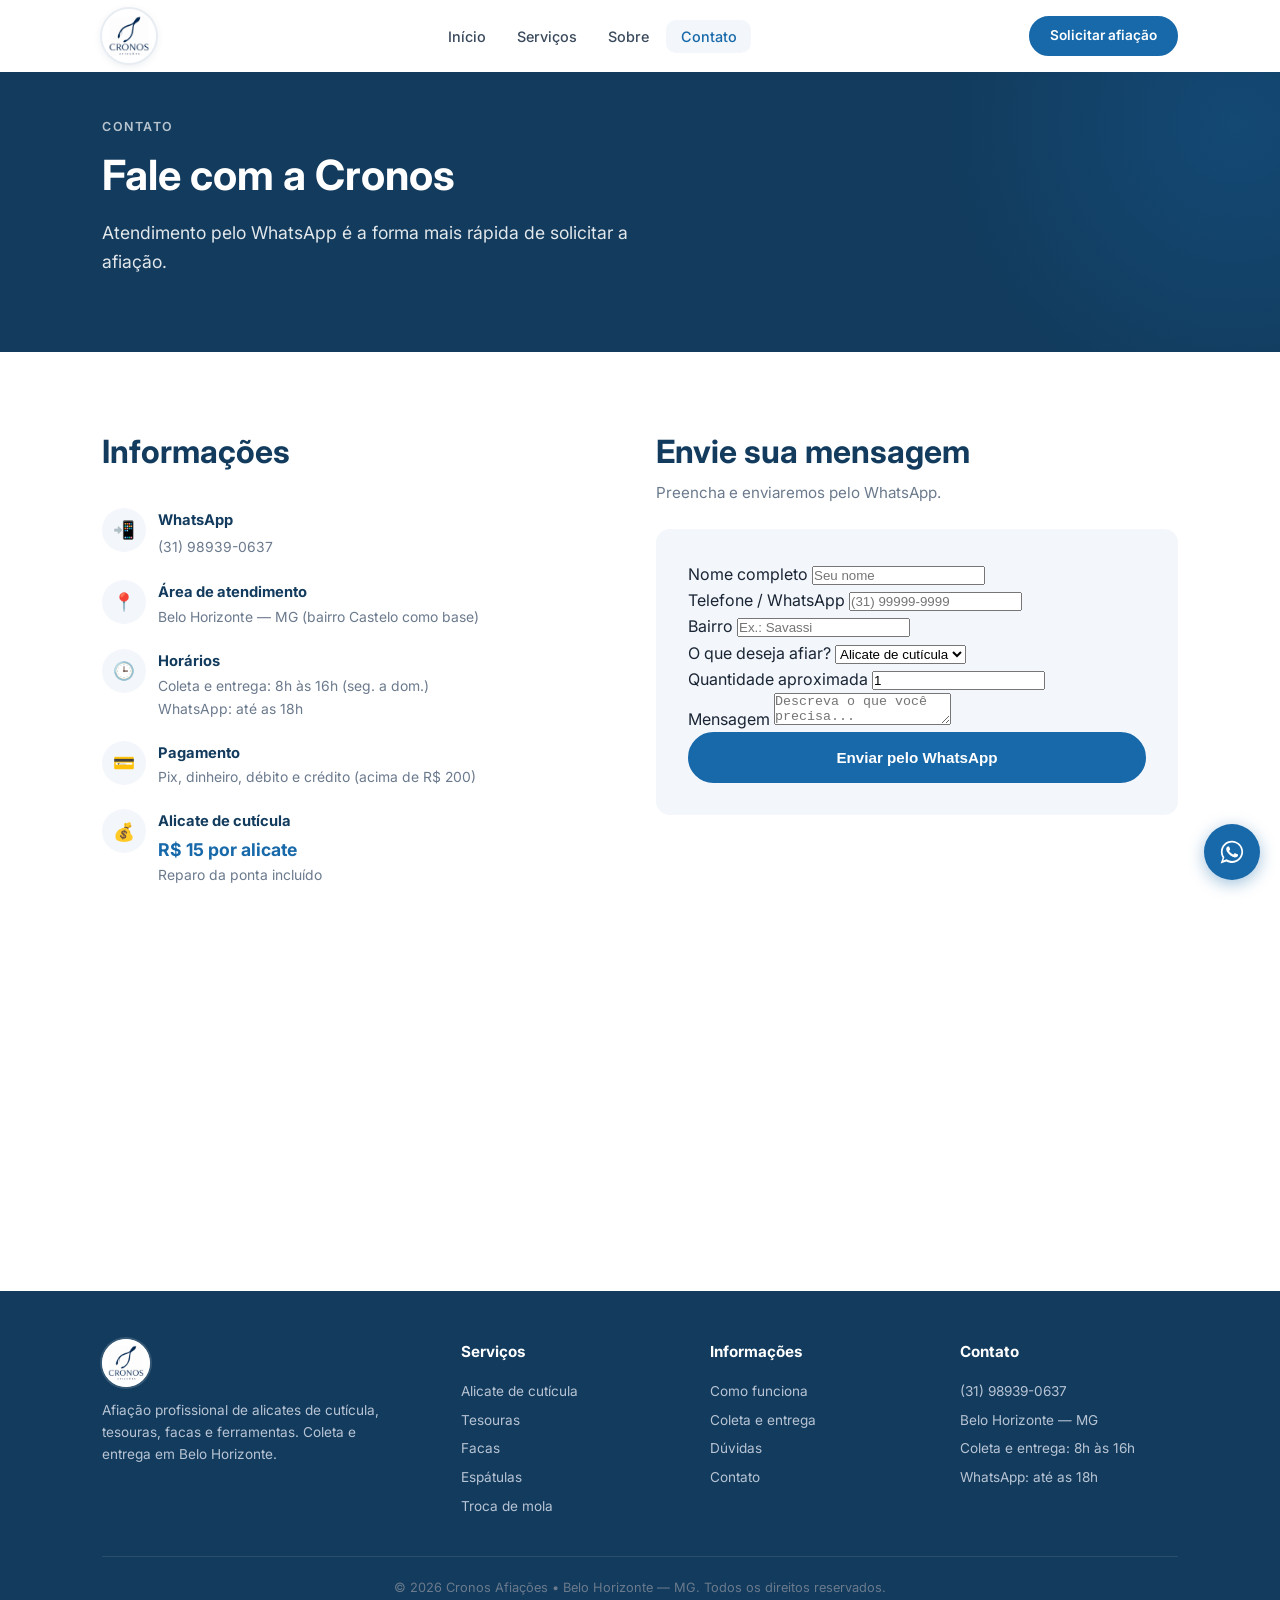
==== commit 1fbf0311: "Logo circular com disco branco: evita conflito de cor azul no fundo azul/escuro" ====
--- a/contato.html
+++ b/contato.html
@@ -25,7 +25,7 @@
   <header class="header">
     <div class="container">
       <a href="index.html" class="logo" aria-label="Cronos Afiações — Página inicial">
-        <img src="img/logo.png" alt="Cronos Afiações" width="150" height="46">
+        <img src="img/logo-circulo.png" alt="Cronos Afiações" width="54" height="54">
       </a>
       <nav aria-label="Menu principal">
         <ul class="nav-links">
@@ -167,7 +167,7 @@
     <div class="container">
       <div class="footer-grid">
         <div class="footer-col">
-          <a href="index.html" class="logo" aria-label="Cronos Afiações"><img src="img/logo.png" alt="Cronos Afiações" width="140" height="44"></a>
+          <a href="index.html" class="logo" aria-label="Cronos Afiações"><img src="img/logo-circulo.png" alt="Cronos Afiações" width="44" height="44"></a>
           <p style="margin-top:0.75rem;max-width:300px">Afiação profissional de alicates de cutícula, tesouras, facas e ferramentas. Coleta e entrega em Belo Horizonte.</p>
         </div>
         <div class="footer-col">
--- a/css/style.css
+++ b/css/style.css
@@ -15,6 +15,7 @@
   --azul: #1769AA;
   --azul-escuro: #123B5D;
   --azul-claro: #1a7bc4;
+  --realce: #7FB3E0;
   --roxo: #6C4AB6;
   --branco: #ffffff;
   --cinza-50: #F3F6FA;
@@ -159,7 +160,7 @@
 }
 
 .logo { display: flex; align-items: center; }
-.logo img { height: 46px; width: auto; }
+.logo img { height: 50px; width: 50px; border-radius: 50%; background: var(--branco); box-shadow: 0 0 0 2px var(--cinza-100), 0 2px 8px rgba(18,59,93,0.12); }
 
 .nav-links { display: none; }
 .nav-links a {
@@ -627,7 +628,7 @@
   margin-bottom: 0.4rem;
 }
 .footer-col a:hover { color: var(--branco); }
-.footer-col .logo img { height: 44px; margin-bottom: 0.75rem; }
+.footer-col .logo img { height: 48px; width: 48px; margin-bottom: 0.75rem; box-shadow: 0 0 0 2px rgba(255,255,255,0.15); }
 
 .footer-bottom {
   border-top: 1px solid rgba(255,255,255,0.1);
@@ -702,7 +703,7 @@
   .mobile-menu { display: none; }
   .header .container { height: 72px; }
   .header .btn { display: inline-flex; }
-  .logo img { height: 50px; }
+  .logo img { height: 54px; width: 54px; }
 
   .hero { padding: 9rem 0 5rem; }
   .hero h1 { font-size: 2.6rem; }
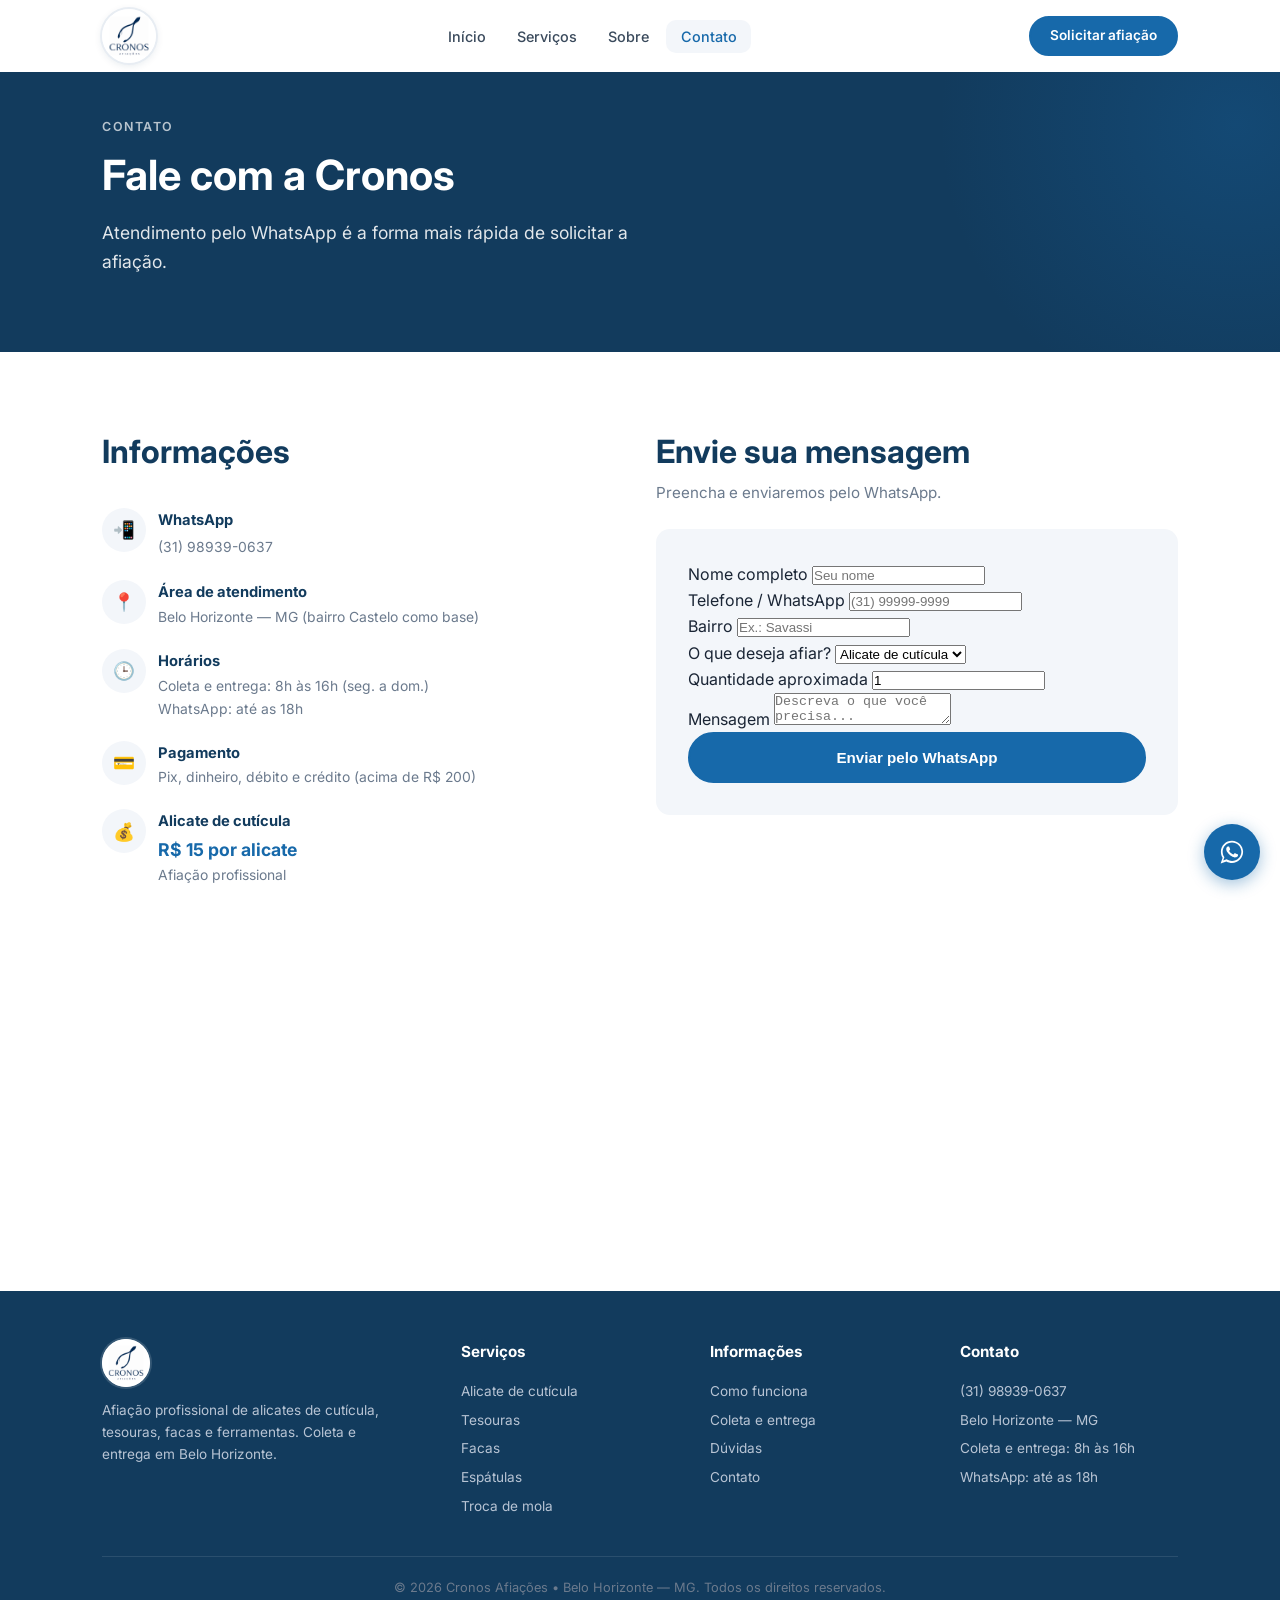
==== commit 6589bf8f: "Remove mencoes a reparo da ponta (ja faz parte da afiacao)" ====
--- a/contato.html
+++ b/contato.html
@@ -106,7 +106,7 @@
               <div>
                 <h4>Alicate de cutícula</h4>
                 <p style="font-size:1.1rem;font-weight:700;color:var(--azul)">R$ 15 por alicate</p>
-                <p>Reparo da ponta incluído</p>
+                <p>Afiação profissional</p>
               </div>
             </div>
 
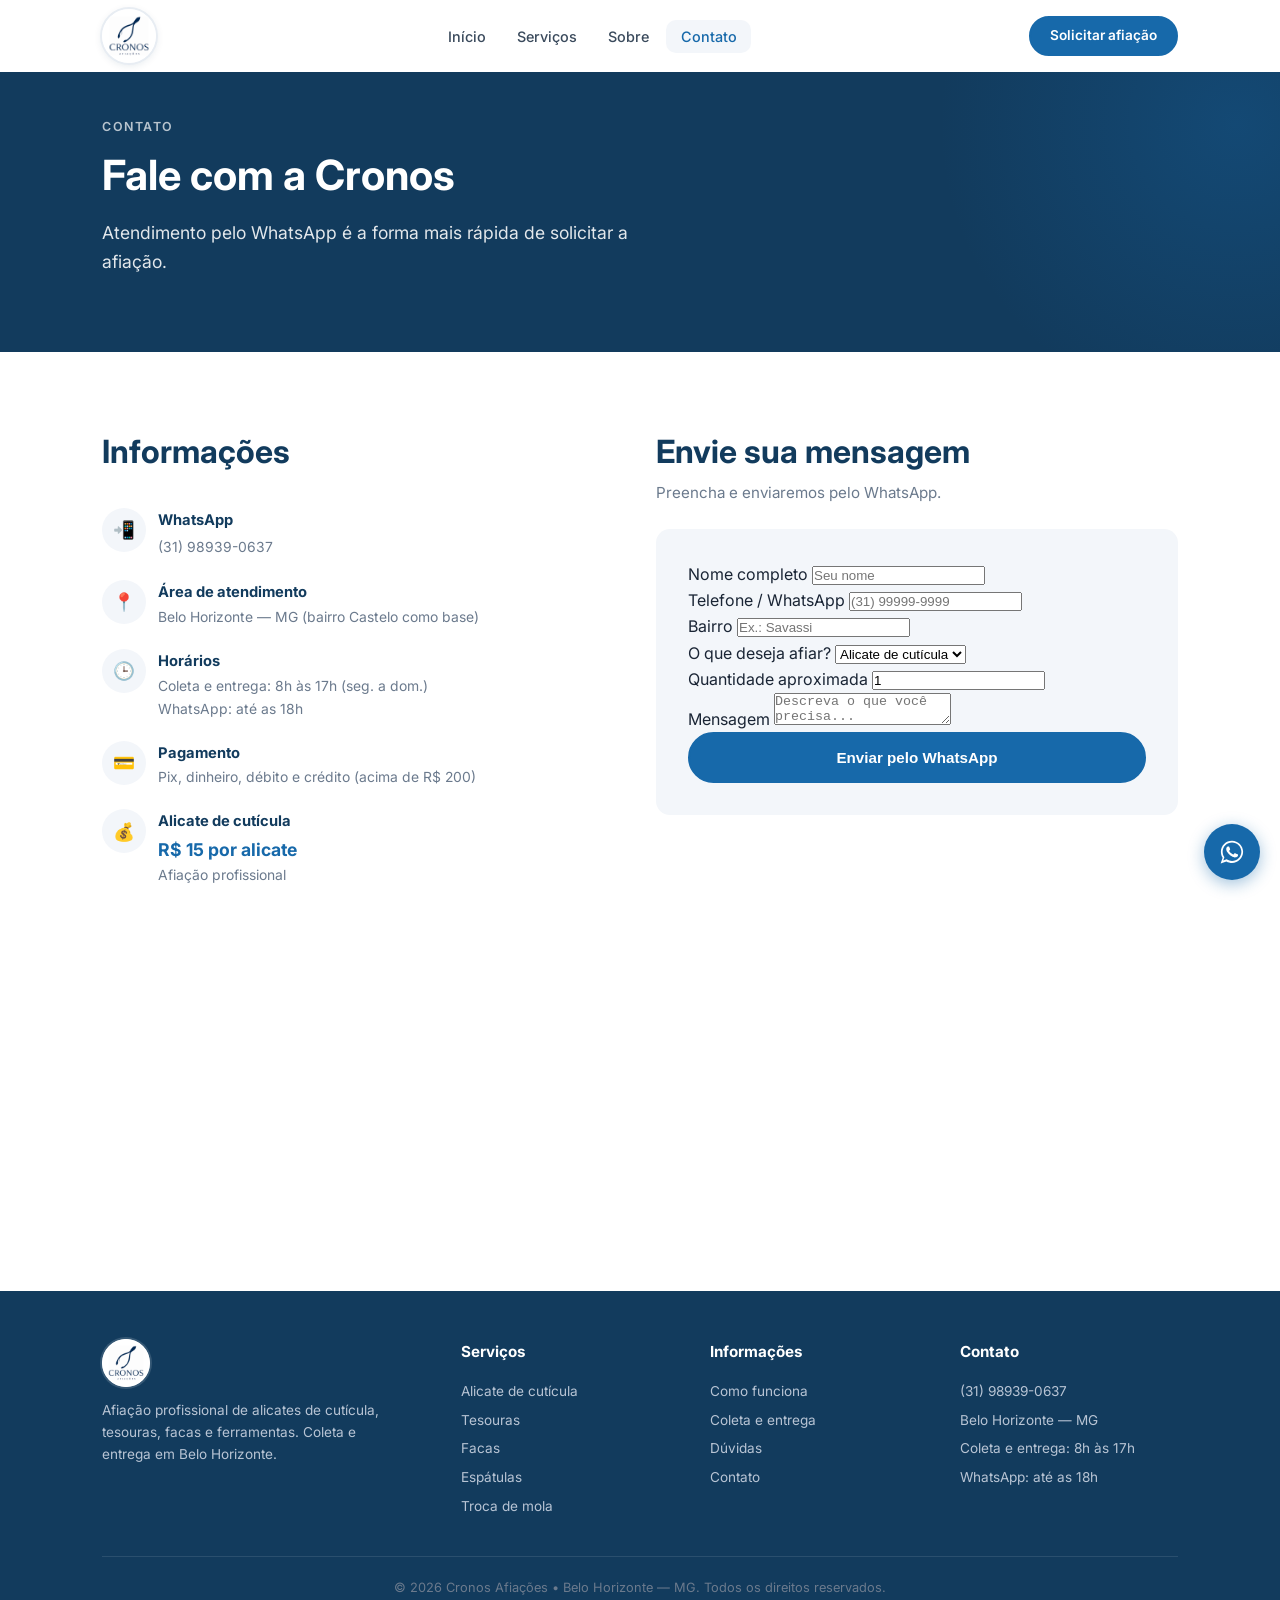
==== commit 87988221: "Corrige horario de coleta e entrega para 8h as 17h em todas as paginas" ====
--- a/contato.html
+++ b/contato.html
@@ -89,7 +89,7 @@
               <div class="info-icon" aria-hidden="true">🕒</div>
               <div>
                 <h4>Horários</h4>
-                <p>Coleta e entrega: 8h às 16h (seg. a dom.)<br>WhatsApp: até as 18h</p>
+                <p>Coleta e entrega: 8h às 17h (seg. a dom.)<br>WhatsApp: até as 18h</p>
               </div>
             </div>
 
@@ -189,7 +189,7 @@
           <h4>Contato</h4>
           <a href="https://wa.me/5531989390637" target="_blank" rel="noopener">(31) 98939-0637</a>
           <p>Belo Horizonte — MG</p>
-          <p>Coleta e entrega: 8h às 16h</p>
+          <p>Coleta e entrega: 8h às 17h</p>
           <p>WhatsApp: até as 18h</p>
         </div>
       </div>
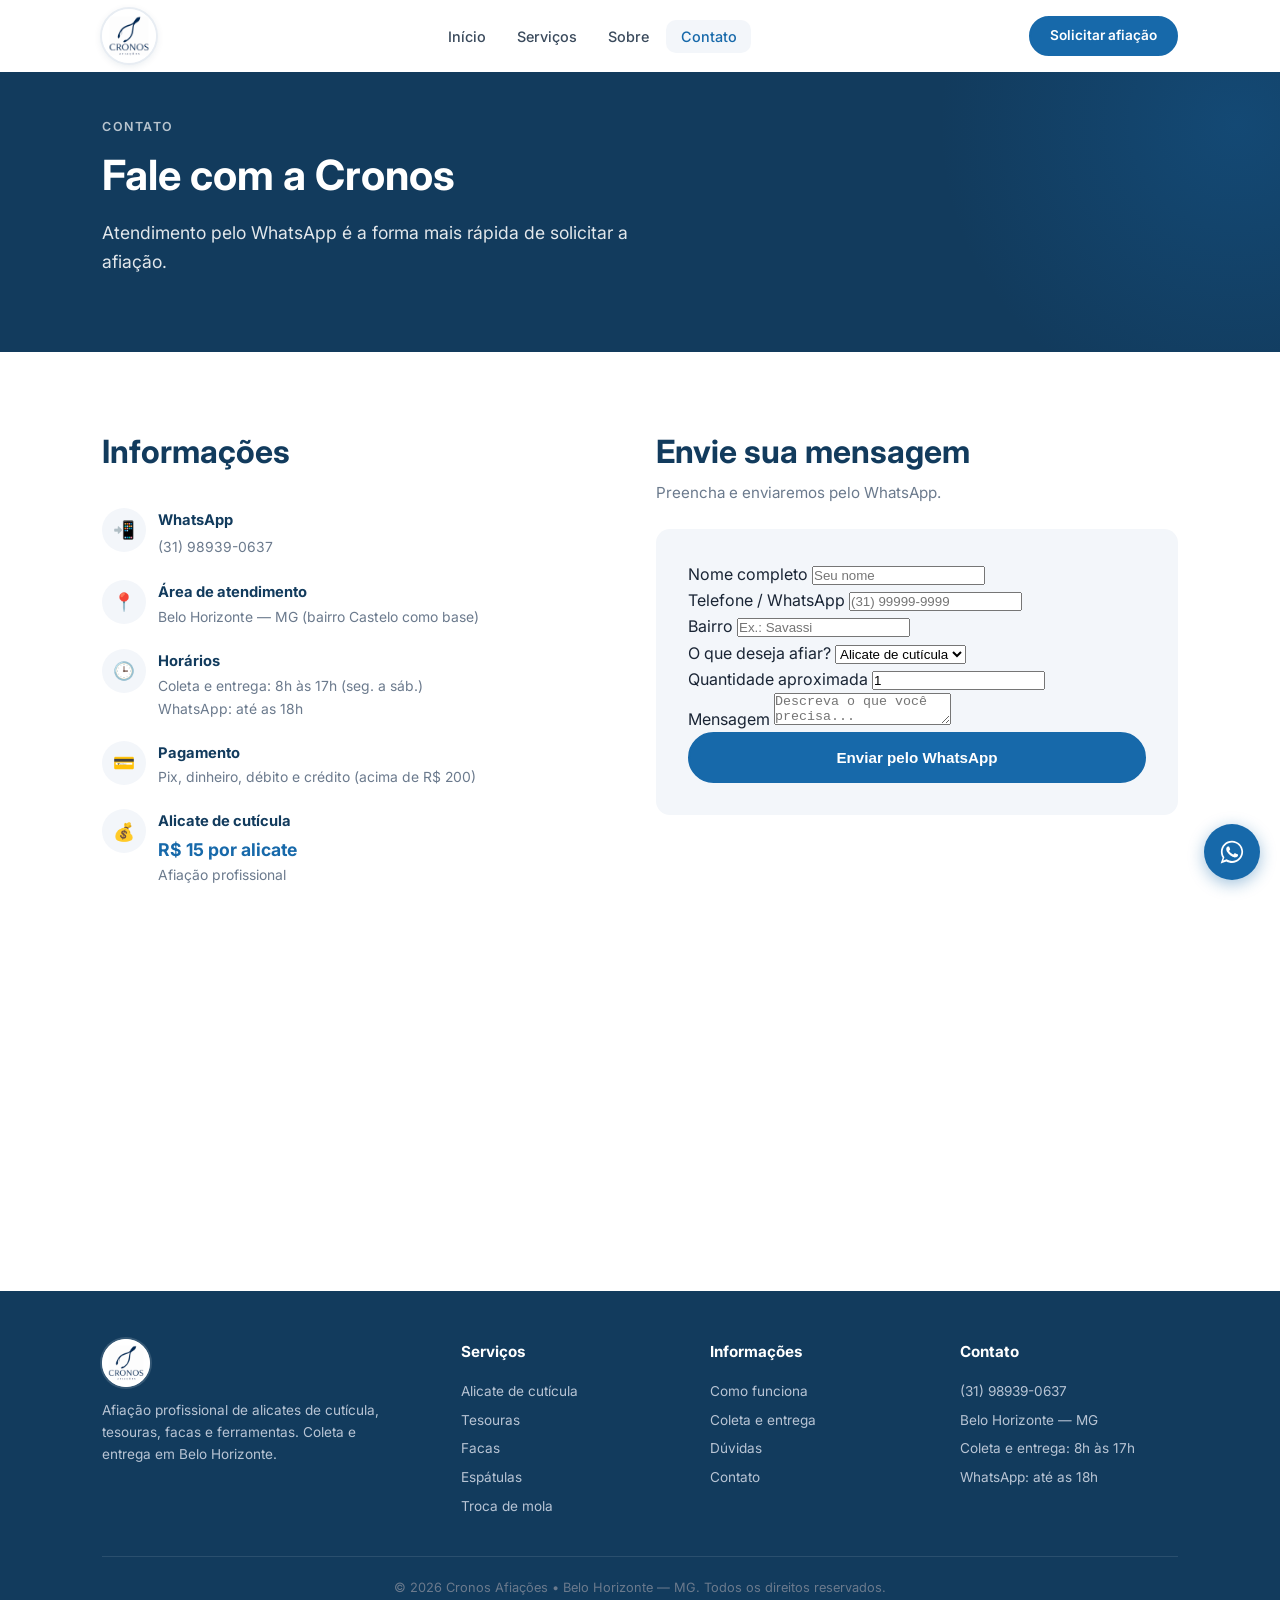
==== commit b542c4cc: "Corrige dias de coleta e entrega para seg. a sab." ====
--- a/contato.html
+++ b/contato.html
@@ -89,7 +89,7 @@
               <div class="info-icon" aria-hidden="true">🕒</div>
               <div>
                 <h4>Horários</h4>
-                <p>Coleta e entrega: 8h às 17h (seg. a dom.)<br>WhatsApp: até as 18h</p>
+                <p>Coleta e entrega: 8h às 17h (seg. a sáb.)<br>WhatsApp: até as 18h</p>
               </div>
             </div>
 
